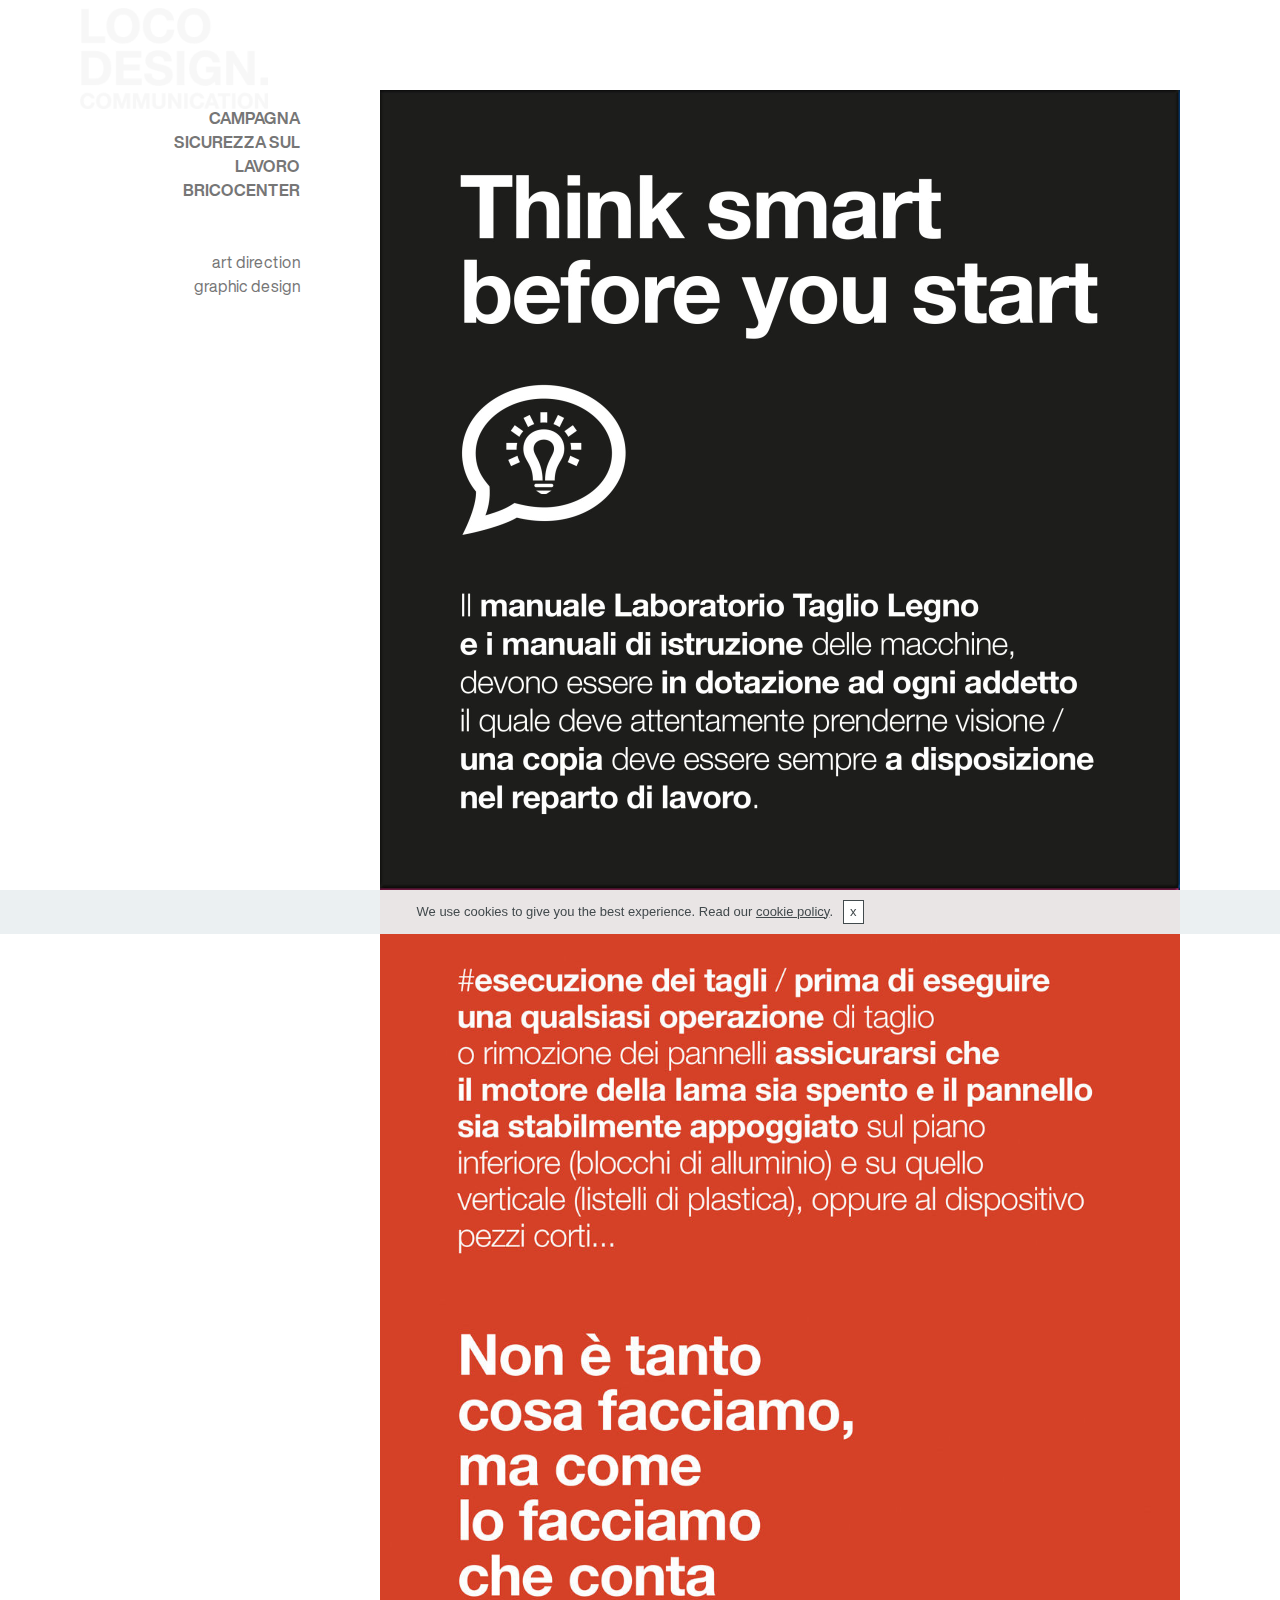
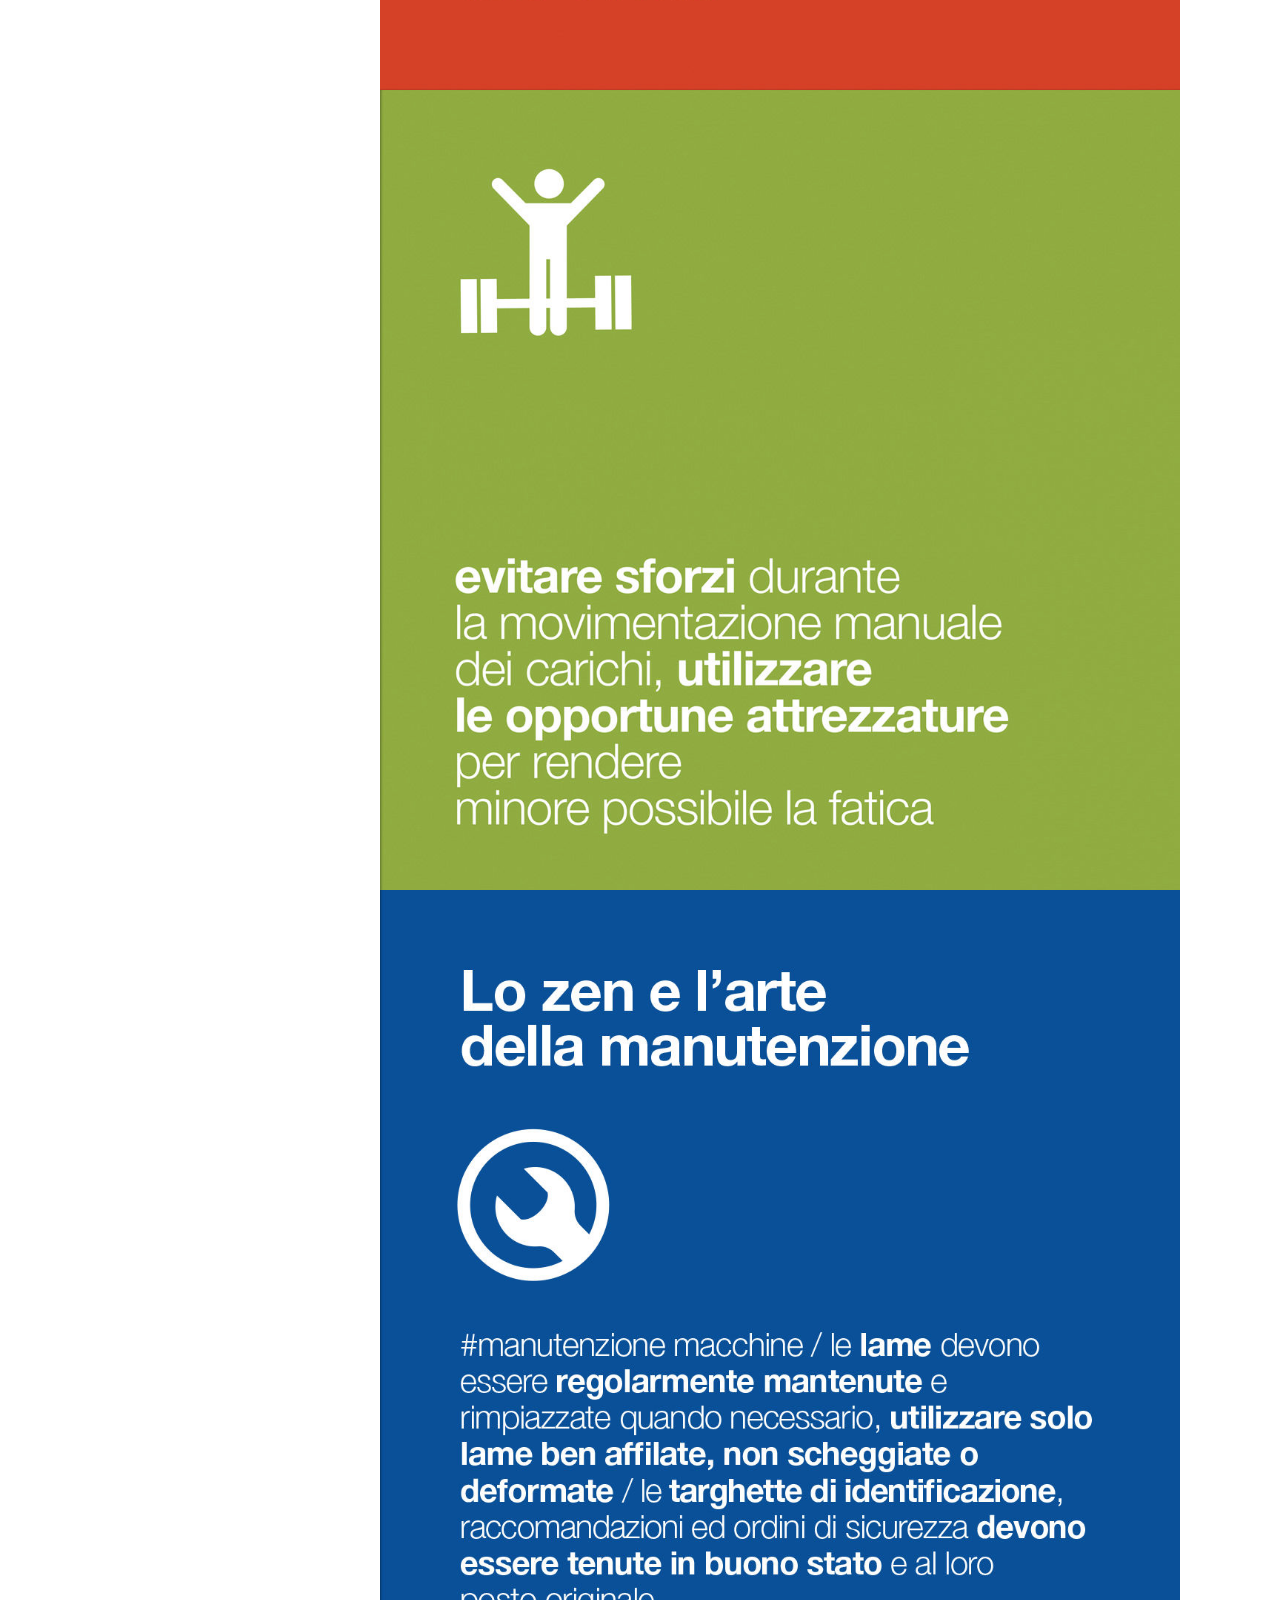
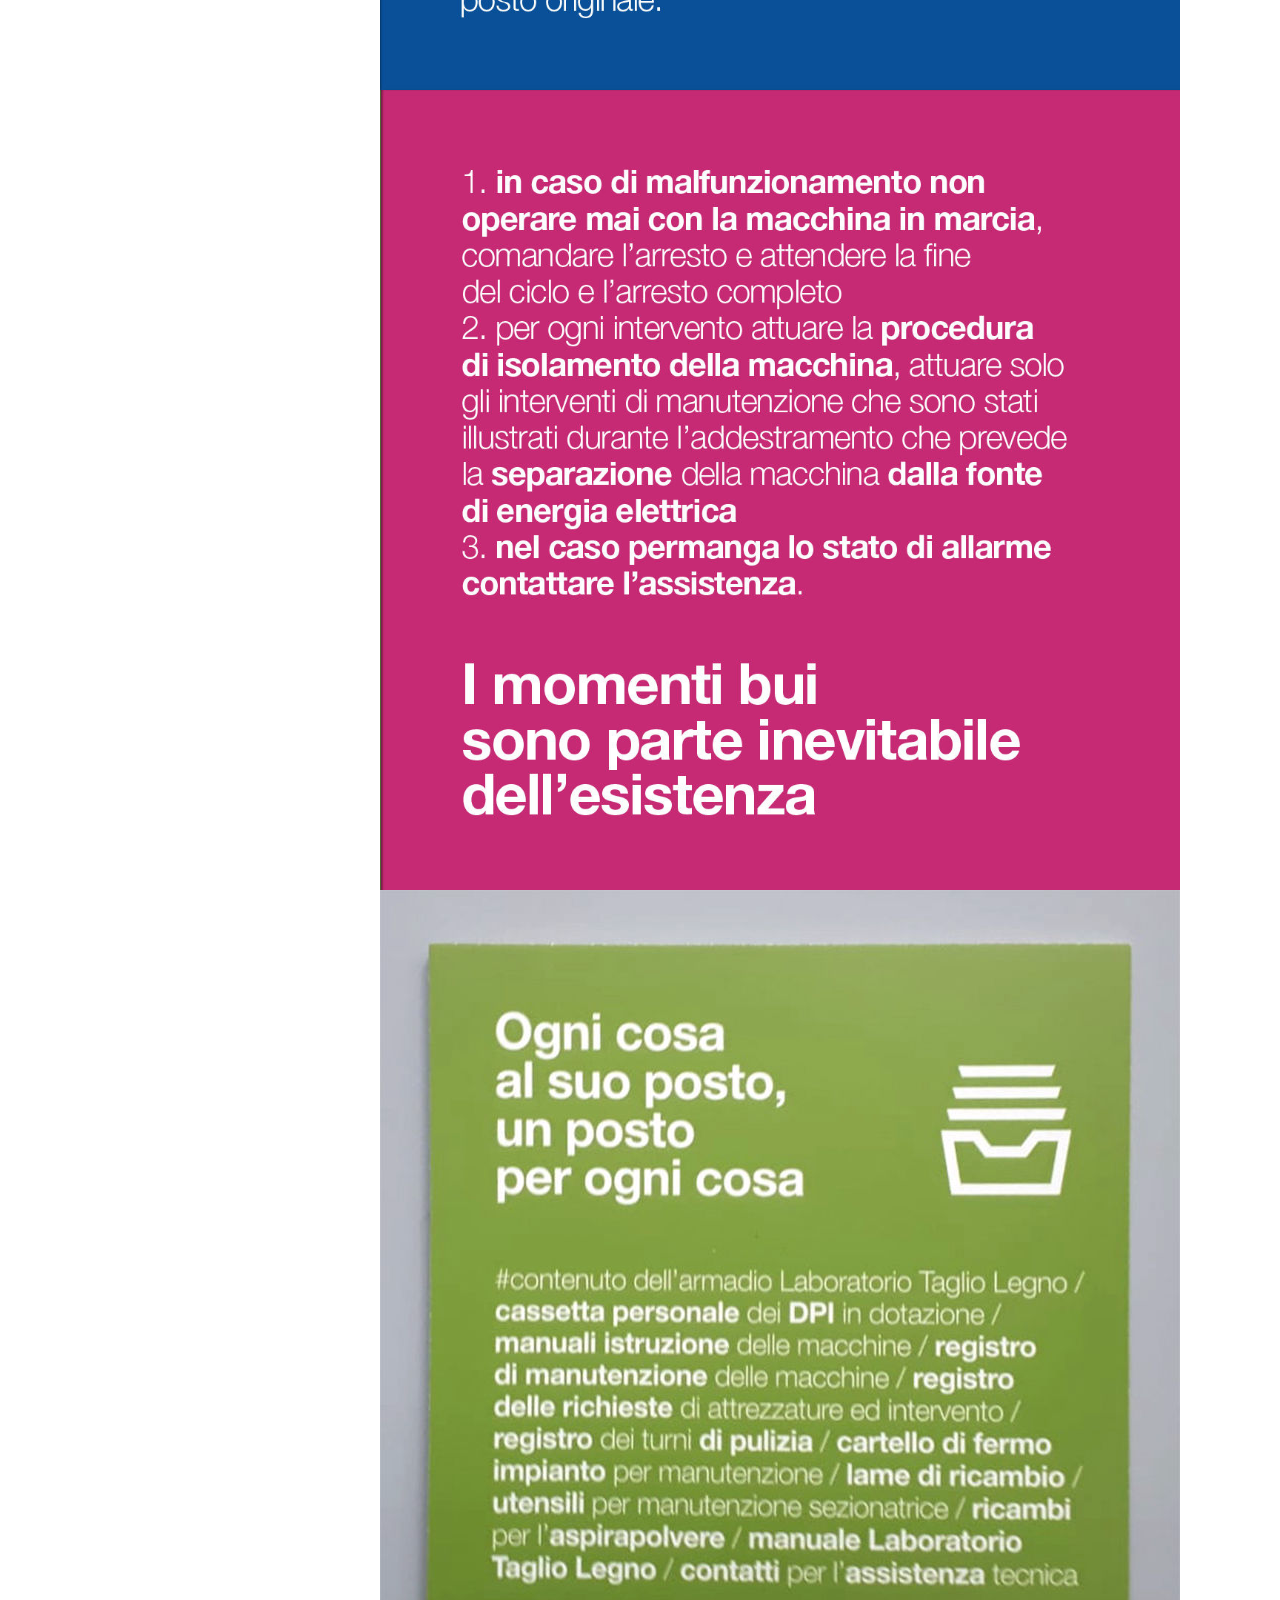
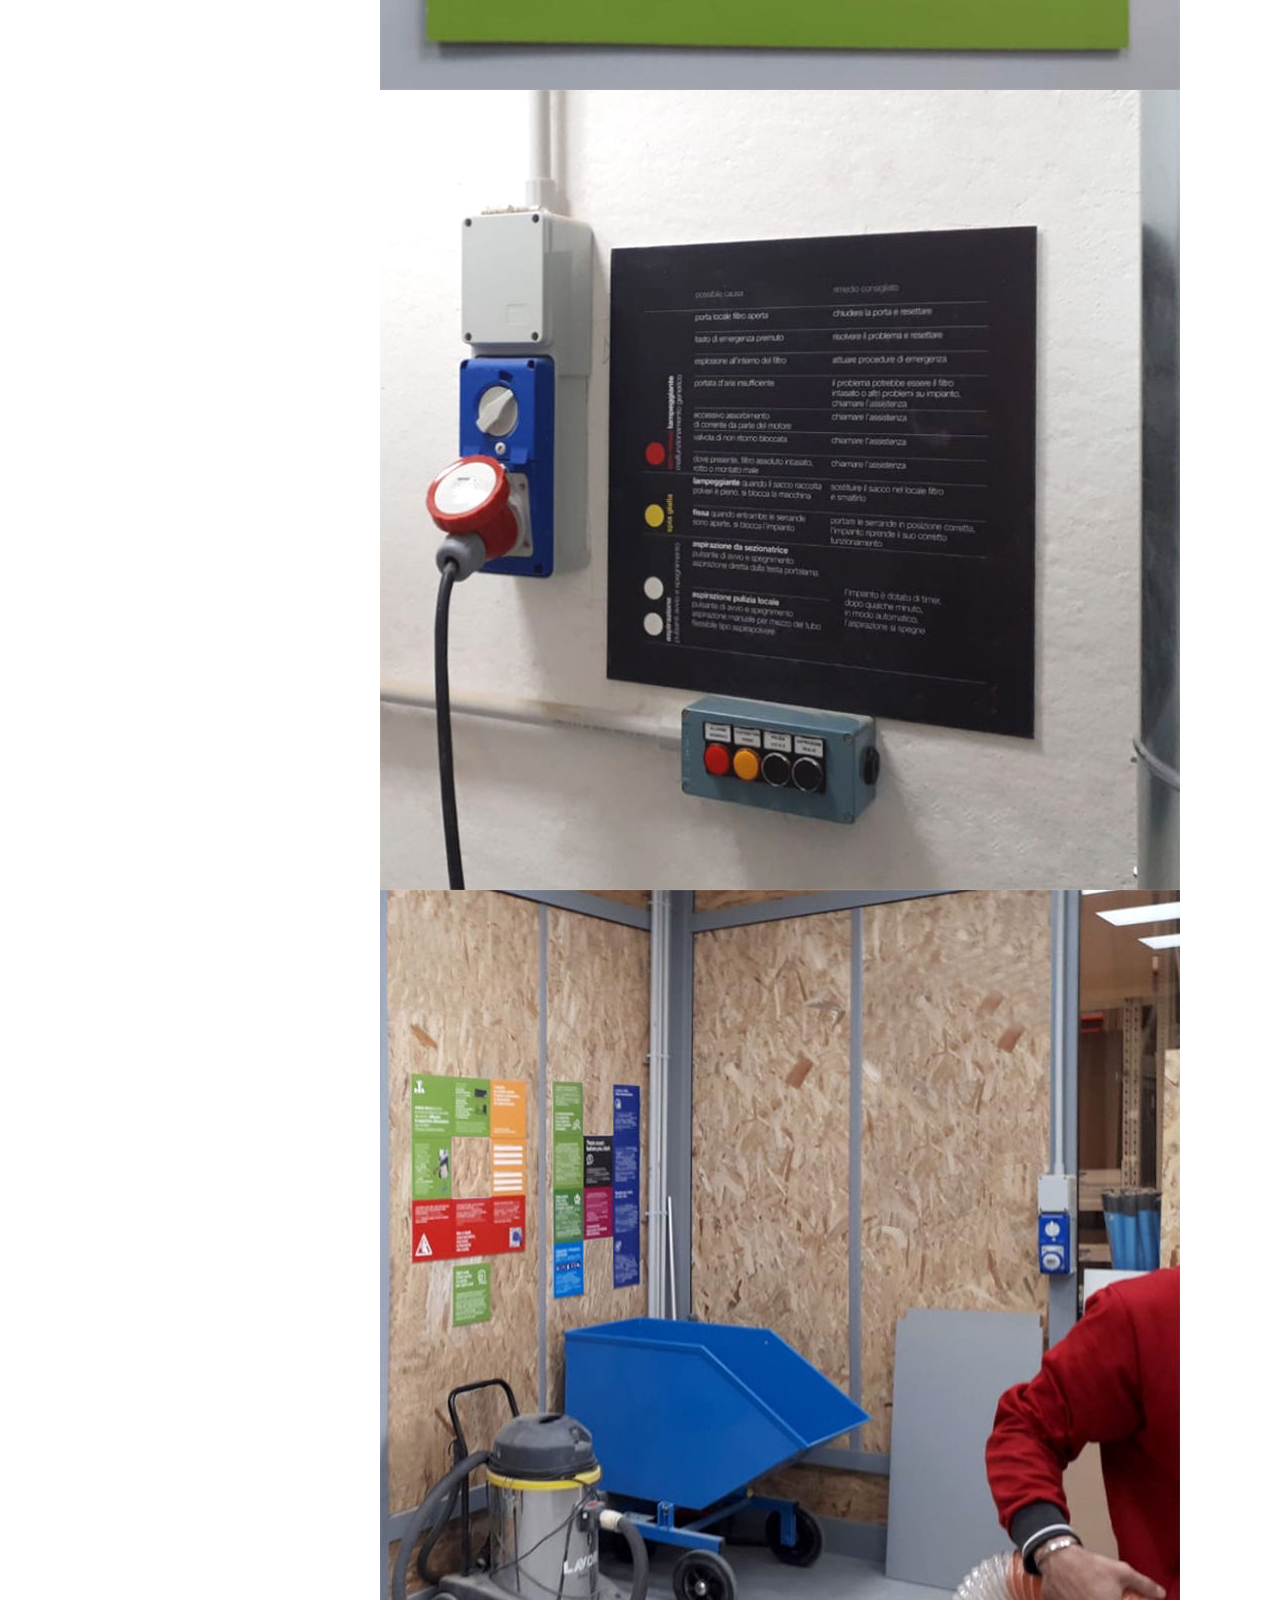
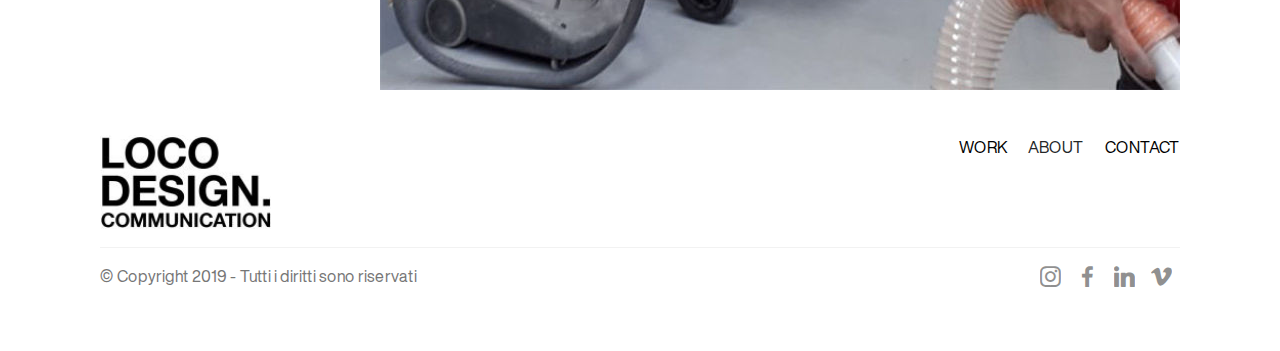
==== campagnasicurezza.html @ f671ffae "create github pages" ====
<!DOCTYPE html>
<html lang="it">
<head>
  
  <meta charset="UTF-8">
  <meta http-equiv="X-UA-Compatible" content="IE=edge">
  
  <meta name="viewport" content="width=device-width, initial-scale=1, minimum-scale=1">
  <link rel="shortcut icon" href="assets/images/logo-locodesign-128x69-1.png" type="image/x-icon">
  <meta name="description" content="Comunicazione, grafica, social media, project managment.
Progettiamo per il futuro, in modo che i progetti abbiano senso ora e a lungo termine.
Siamo strateghi ed esploratori impegnati a risolvere le sfide utilizzando strumenti evoluti e risorse globali. Valutiamo gli effetti di ogni scelta, creiamo nuove esperienze
e apriamo le porte a nuove opportunità.
Siamo specialisti anche nella comunicazione tradizionale, ">
  <title>Think smart before you start</title>
  <link rel="stylesheet" href="assets/web/assets/mobirise-icons/mobirise-icons.css">
  <link rel="stylesheet" href="assets/tether/tether.min.css">
  <link rel="stylesheet" href="assets/bootstrap/css/bootstrap.min.css">
  <link rel="stylesheet" href="assets/bootstrap/css/bootstrap-grid.min.css">
  <link rel="stylesheet" href="assets/bootstrap/css/bootstrap-reboot.min.css">
  <link rel="stylesheet" href="assets/socicon/css/styles.css">
  <link rel="stylesheet" href="assets/gdpr-plugin/gdpr-styles.css">
  <link rel="stylesheet" href="assets/dropdown/css/style.css">
  <link rel="stylesheet" href="assets/snow-plugins/style.css">
  <link rel="stylesheet" href="assets/theme/css/style.css">
  <link href="assets/fonts/style.css" rel="stylesheet">
  <link rel="stylesheet" href="assets/mobirise/css/mbr-additional.css" type="text/css">
  
  
  
</head>
<body>

<!-- Google Analytics -->
<!-- Global site tag (gtag.js) - Google Analytics -->
<script async="" src="https://www.googletagmanager.com/gtag/js?id=UA-119864210-1"></script>
<script>
  window.dataLayer = window.dataLayer || [];
  function gtag(){dataLayer.push(arguments);}
  gtag('js', new Date());

  gtag('config', 'UA-119864210-1');
</script>

<!-- /Google Analytics -->


  <section class="features11 cid-rDtHxr7Aq3" id="features11-3d">

    

    

    <div class="container">   
        <div class="col-md-12">
            <div class="media-container-row">
                <div class="mbr-figure" style="width: 80%;">
                    <img src="assets/images/pixel-12-66x88cm1-1600x1600.jpg" alt="Campagna sicurezza sul lavoro" title="Campagna sicurezza sul lavoro">
                </div>
                <div class=" align-left aside-content">
                    
                    <div class="mbr-section-text">
                        
                    </div>

                    <div class="block-content">
                        <div class="card p-3 pr-3">
                            <div class="media">
                                     
                                <div class="media-body">
                                    
                                </div>
                            </div>                

                            <div class="card-box">
                                <p class="block-text mbr-fonts-style display-5">CAMPAGNA SICUREZZA SUL LAVORO<br>BRICOCENTER<br></p>
                            </div>
                        </div>

                        <div class="card p-3 pr-3">
                            <div class="media">
                                     
                                <div class="media-body">
                                    
                                </div>
                            </div>                

                            <div class="card-box">
                                <p class="block-text mbr-fonts-style display-7">art direction<br>graphic design</p>
                            </div>
                        </div>
                    </div>
                </div>
            </div>
        </div> 
    </div>          
</section>

<section class="features11 cid-rDtIWBAEWE" id="features11-3k">

    

    

    <div class="container">   
        <div class="col-md-12">
            <div class="media-container-row">
                <div class="mbr-figure" style="width: 80%;">
                    <img src="assets/images/pixel-9-1080x1080.jpg" alt="Campagna sicurezza sul lavoro" title="Campagna sicurezza sul lavoro">
                </div>
                <div class=" align-left aside-content">
                    
                    <div class="mbr-section-text">
                        
                    </div>

                    
                </div>
            </div>
        </div> 
    </div>          
</section>

<section class="features11 cid-rDtJ5BZ0WG" id="features11-3l">

    

    

    <div class="container">   
        <div class="col-md-12">
            <div class="media-container-row">
                <div class="mbr-figure" style="width: 80%;">
                    <img src="assets/images/pixel-8-1080x1080.jpg" alt="Campagna sicurezza sul lavoro" title="Campagna sicurezza sul lavoro">
                </div>
                <div class=" align-left aside-content">
                    
                    <div class="mbr-section-text">
                        
                    </div>

                    
                </div>
            </div>
        </div> 
    </div>          
</section>

<section class="features11 cid-rDtJjgUB87" id="features11-3m">

    

    

    <div class="container">   
        <div class="col-md-12">
            <div class="media-container-row">
                <div class="mbr-figure" style="width: 80%;">
                    <img src="assets/images/pixel-1-1080x1080.jpg" alt="Campagna sicurezza sul lavoro" title="Campagna sicurezza sul lavoro">
                </div>
                <div class=" align-left aside-content">
                    
                    <div class="mbr-section-text">
                        
                    </div>

                    
                </div>
            </div>
        </div> 
    </div>          
</section>

<section class="features11 cid-rDtJtkXNhk" id="features11-3n">

    

    

    <div class="container">   
        <div class="col-md-12">
            <div class="media-container-row">
                <div class="mbr-figure" style="width: 80%;">
                    <img src="assets/images/pixel-2-1080x1080.jpg" alt="Campagna sicurezza sul lavoro" title="Campagna sicurezza sul lavoro">
                </div>
                <div class=" align-left aside-content">
                    
                    <div class="mbr-section-text">
                        
                    </div>

                    
                </div>
            </div>
        </div> 
    </div>          
</section>

<section class="features11 cid-rDtHxrMxlU" id="features11-3e">

    

    

    <div class="container">   
        <div class="col-md-12">
            <div class="media-container-row">
                <div class="mbr-figure" style="width: 80%;">
                    <img src="assets/images/brico-armadio1-800x800.jpg" alt="Campagna sicurezza sul lavoro" title="Campagna sicurezza sul lavoro">
                </div>
                <div class=" align-left aside-content">
                    
                    <div class="mbr-section-text">
                        
                    </div>

                    
                </div>
            </div>
        </div> 
    </div>          
</section>

<section class="features11 cid-rDtJCIDgvJ" id="features11-3o">

    

    

    <div class="container">   
        <div class="col-md-12">
            <div class="media-container-row">
                <div class="mbr-figure" style="width: 80%;">
                    <img src="assets/images/brico-quadro-el1-800x800.jpg" alt="Campagna sicurezza sul lavoro" title="Campagna sicurezza sul lavoro">
                </div>
                <div class=" align-left aside-content">
                    
                    <div class="mbr-section-text">
                        
                    </div>

                    
                </div>
            </div>
        </div> 
    </div>          
</section>

<section class="features11 cid-rDtK6bc9s5" id="features11-3p">

    

    

    <div class="container">   
        <div class="col-md-12">
            <div class="media-container-row">
                <div class="mbr-figure" style="width: 80%;">
                    <img src="assets/images/brico-taglio-legno1-800x800.jpg" alt="Campagna sicurezza sul lavoro" title="Campagna sicurezza sul lavoro">
                </div>
                <div class=" align-left aside-content">
                    
                    <div class="mbr-section-text">
                        
                    </div>

                    
                </div>
            </div>
        </div> 
    </div>          
</section>

<section class="cid-rDWVRi1T66" id="footer5-6f">

    

    

    <div class="container">
        <div class="media-container-row">
            <div class="col-md-3">
                <div class="media-wrap">
                    <a href="index.html">
                       <img src="assets/images/businesscard-prova1-192x297.jpg" alt="locodesign communication" title="locodesign communication logo">
                    </a>
                </div>
            </div>
            <div class="col-md-9">
                <p class="mbr-text align-right links mbr-fonts-style display-7">
                    <a href="page4.html" class="text-black">WORK</a> &nbsp;&nbsp;&nbsp;&nbsp;
&nbsp;<a href="page9.html">ABOUT</a> &nbsp; &nbsp; &nbsp;&nbsp;<a href="page9.html#form1-4q" class="text-black">CONTACT</a></p>
            </div>
        </div>
        <div class="footer-lower">
            <div class="media-container-row">
                <div class="col-md-12">
                    <hr>
                </div>
            </div>
            <div class="media-container-row mbr-white">
                <div class="col-md-6 copyright">
                    <p class="mbr-text mbr-fonts-style display-7">
                        © Copyright 2019 - Tutti i diritti sono riservati&nbsp;</p>
                </div>
                <div class="col-md-6">
                    <div class="social-list align-right">
                        <div class="soc-item">
                            <a href="https://www.instagram.com/locodesign_communication/" target="_blank">
                                <span class="mbr-iconfont mbr-iconfont-social socicon-instagram socicon"></span>
                            </a>
                        </div>
                        <div class="soc-item">
                            <a href="https://www.facebook.com/lorenza.cozzoni" target="_blank">
                                <span class="mbr-iconfont mbr-iconfont-social socicon-facebook socicon"></span>
                            </a>
                        </div>
                        <div class="soc-item">
                            <a href="https://www.linkedin.com/in/lorenza-cozzoni-59346413" target="_blank">
                                <span class="mbr-iconfont mbr-iconfont-social socicon-linkedin socicon"></span>
                            </a>
                        </div>
                        <div class="soc-item">
                            <a href="https://vimeo.com/user83173426" target="_blank">
                                <span class="mbr-iconfont mbr-iconfont-social socicon-vimeo socicon"></span>
                            </a>
                        </div>
                        
                        
                    </div>
                </div>
            </div>
        </div>
    </div>
</section>

<section class="menu cid-rDtHxuikGL" once="menu" id="menu1-3j">

    

    <nav class="navbar navbar-expand beta-menu navbar-dropdown align-items-center navbar-fixed-top navbar-toggleable-sm bg-color transparent">
        <button class="navbar-toggler navbar-toggler-right" type="button" data-toggle="collapse" data-target="#navbarSupportedContent" aria-controls="navbarSupportedContent" aria-expanded="false" aria-label="Toggle navigation">
            <div class="hamburger">
                <span></span>
                <span></span>
                <span></span>
                <span></span>
            </div>
        </button>
        <div class="menu-logo">
            <div class="navbar-brand">
                <span class="navbar-logo">
                    <a href="index.html">
                         <img src="assets/images/logo-locodesign-white-228x122.png" alt="LOCODESIGN.COMMUNICATION" title="LOCODESIGN.COMMUNICATION" style="height: 6.3rem;">
                    </a>
                </span>
                
            </div>
        </div>
        <div class="collapse navbar-collapse" id="navbarSupportedContent">
            <ul class="navbar-nav nav-dropdown nav-right" data-app-modern-menu="true"><li class="nav-item">
                    <a class="nav-link link text-white display-7" href="page4.html">
                        
                        WORK</a>
                </li>
                <li class="nav-item">
                    <a class="nav-link link text-white display-7" href="page9.html">
                        
                        ABOUT</a>
                </li></ul>
            
        </div>
    </nav>
</section>


  <script src="assets/web/assets/jquery/jquery.min.js"></script>
  <script src="assets/popper/popper.min.js"></script>
  <script src="assets/tether/tether.min.js"></script>
  <script src="assets/bootstrap/js/bootstrap.min.js"></script>
  <script src="assets/smoothscroll/smooth-scroll.js"></script>
  <script src="assets/touchswipe/jquery.touch-swipe.min.js"></script>
  <script src="assets/dropdown/js/script.min.js"></script>
  <script src="assets/cookies-alert-plugin/cookies-alert-core.js"></script>
  <script src="assets/cookies-alert-plugin/cookies-alert-script.js"></script>
  <script src="assets/snow-plugins/schnee.js"></script>
  <script src="assets/theme/js/script.js"></script>
  
  
 <div id="scrollToTop" class="scrollToTop mbr-arrow-up"><a style="text-align: center;"><i></i></a></div>
  <input name="cookieData" type="hidden" data-cookie-colortext="#424a4d" data-cookie-colorbg="rgba(234, 239, 241, 0.9400000000000001)" data-cookie-colorbutton="#ffffff" data-cookie-colorlink="#424a4d" data-cookie-underlinelink="true" data-cookie-text="We use cookies to give you the best experience. Read our <a href='policy.html'>cookie policy</a>.">
  </body>
</html>
---- assets/web/assets/mobirise-icons/mobirise-icons.css ----
@font-face {
  font-family: 'MobiriseIcons';
  src:  url('mobirise-icons.eot?spat4u');
  src:  url('mobirise-icons.eot?spat4u#iefix') format('embedded-opentype'),
    url('mobirise-icons.ttf?spat4u') format('truetype'),
    url('mobirise-icons.woff?spat4u') format('woff'),
    url('mobirise-icons.svg?spat4u#MobiriseIcons') format('svg');
  font-weight: normal;
  font-style: normal;
}

[class^="mbri-"], [class*=" mbri-"] {
  /* use !important to prevent issues with browser extensions that change fonts */
  font-family: MobiriseIcons !important;
  speak: none;
  font-style: normal;
  font-weight: normal;
  font-variant: normal;
  text-transform: none;
  line-height: 1;

  /* Better Font Rendering =========== */
  -webkit-font-smoothing: antialiased;
  -moz-osx-font-smoothing: grayscale;
}

.mbri-add-submenu:before {
  content: "\e900";
}
.mbri-alert:before {
  content: "\e901";
}
.mbri-align-center:before {
  content: "\e902";
}
.mbri-align-justify:before {
  content: "\e903";
}
.mbri-align-left:before {
  content: "\e904";
}
.mbri-align-right:before {
  content: "\e905";
}
.mbri-android:before {
  content: "\e906";
}
.mbri-apple:before {
  content: "\e907";
}
.mbri-arrow-down:before {
  content: "\e908";
}
.mbri-arrow-next:before {
  content: "\e909";
}
.mbri-arrow-prev:before {
  content: "\e90a";
}
.mbri-arrow-up:before {
  content: "\e90b";
}
.mbri-bold:before {
  content: "\e90c";
}
.mbri-bookmark:before {
  content: "\e90d";
}
.mbri-bootstrap:before {
  content: "\e90e";
}
.mbri-briefcase:before {
  content: "\e90f";
}
.mbri-browse:before {
  content: "\e910";
}
.mbri-bulleted-list:before {
  content: "\e911";
}
.mbri-calendar:before {
  content: "\e912";
}
.mbri-camera:before {
  content: "\e913";
}
.mbri-cart-add:before {
  content: "\e914";
}
.mbri-cart-full:before {
  content: "\e915";
}
.mbri-cash:before {
  content: "\e916";
}
.mbri-change-style:before {
  content: "\e917";
}
.mbri-chat:before {
  content: "\e918";
}
.mbri-clock:before {
  content: "\e919";
}
.mbri-close:before {
  content: "\e91a";
}
.mbri-cloud:before {
  content: "\e91b";
}
.mbri-code:before {
  content: "\e91c";
}
.mbri-contact-form:before {
  content: "\e91d";
}
.mbri-credit-card:before {
  content: "\e91e";
}
.mbri-cursor-click:before {
  content: "\e91f";
}
.mbri-cust-feedback:before {
  content: "\e920";
}
.mbri-database:before {
  content: "\e921";
}
.mbri-delivery:before {
  content: "\e922";
}
.mbri-desktop:before {
  content: "\e923";
}
.mbri-devices:before {
  content: "\e924";
}
.mbri-down:before {
  content: "\e925";
}
.mbri-download:before {
  content: "\e989";
}
.mbri-drag-n-drop:before {
  content: "\e927";
}
.mbri-drag-n-drop2:before {
  content: "\e928";
}
.mbri-edit:before {
  content: "\e929";
}
.mbri-edit2:before {
  content: "\e92a";
}
.mbri-error:before {
  content: "\e92b";
}
.mbri-extension:before {
  content: "\e92c";
}
.mbri-features:before {
  content: "\e92d";
}
.mbri-file:before {
  content: "\e92e";
}
.mbri-flag:before {
  content: "\e92f";
}
.mbri-folder:before {
  content: "\e930";
}
.mbri-gift:before {
  content: "\e931";
}
.mbri-github:before {
  content: "\e932";
}
.mbri-globe:before {
  content: "\e933";
}
.mbri-globe-2:before {
  content: "\e934";
}
.mbri-growing-chart:before {
  content: "\e935";
}
.mbri-hearth:before {
  content: "\e936";
}
.mbri-help:before {
  content: "\e937";
}
.mbri-home:before {
  content: "\e938";
}
.mbri-hot-cup:before {
  content: "\e939";
}
.mbri-idea:before {
  content: "\e93a";
}
.mbri-image-gallery:before {
  content: "\e93b";
}
.mbri-image-slider:before {
  content: "\e93c";
}
.mbri-info:before {
  content: "\e93d";
}
.mbri-italic:before {
  content: "\e93e";
}
.mbri-key:before {
  content: "\e93f";
}
.mbri-laptop:before {
  content: "\e940";
}
.mbri-layers:before {
  content: "\e941";
}
.mbri-left-right:before {
  content: "\e942";
}
.mbri-left:before {
  content: "\e943";
}
.mbri-letter:before {
  content: "\e944";
}
.mbri-like:before {
  content: "\e945";
}
.mbri-link:before {
  content: "\e946";
}
.mbri-lock:before {
  content: "\e947";
}
.mbri-login:before {
  content: "\e948";
}
.mbri-logout:before {
  content: "\e949";
}
.mbri-magic-stick:before {
  content: "\e94a";
}
.mbri-map-pin:before {
  content: "\e94b";
}
.mbri-menu:before {
  content: "\e94c";
}
.mbri-mobile:before {
  content: "\e94d";
}
.mbri-mobile2:before {
  content: "\e94e";
}
.mbri-mobirise:before {
  content: "\e94f";
}
.mbri-more-horizontal:before {
  content: "\e950";
}
.mbri-more-vertical:before {
  content: "\e951";
}
.mbri-music:before {
  content: "\e952";
}
.mbri-new-file:before {
  content: "\e953";
}
.mbri-numbered-list:before {
  content: "\e954";
}
.mbri-opened-folder:before {
  content: "\e955";
}
.mbri-pages:before {
  content: "\e956";
}
.mbri-paper-plane:before {
  content: "\e957";
}
.mbri-paperclip:before {
  content: "\e958";
}
.mbri-photo:before {
  content: "\e959";
}
.mbri-photos:before {
  content: "\e95a";
}
.mbri-pin:before {
  content: "\e95b";
}
.mbri-play:before {
  content: "\e95c";
}
.mbri-plus:before {
  content: "\e95d";
}
.mbri-preview:before {
  content: "\e95e";
}
.mbri-print:before {
  content: "\e95f";
}
.mbri-protect:before {
  content: "\e960";
}
.mbri-question:before {
  content: "\e961";
}
.mbri-quote-left:before {
  content: "\e962";
}
.mbri-quote-right:before {
  content: "\e963";
}
.mbri-refresh:before {
  content: "\e964";
}
.mbri-responsive:before {
  content: "\e965";
}
.mbri-right:before {
  content: "\e966";
}
.mbri-rocket:before {
  content: "\e967";
}
.mbri-sad-face:before {
  content: "\e968";
}
.mbri-sale:before {
  content: "\e969";
}
.mbri-save:before {
  content: "\e96a";
}
.mbri-search:before {
  content: "\e96b";
}
.mbri-setting:before {
  content: "\e96c";
}
.mbri-setting2:before {
  content: "\e96d";
}
.mbri-setting3:before {
  content: "\e96e";
}
.mbri-share:before {
  content: "\e96f";
}
.mbri-shopping-bag:before {
  content: "\e970";
}
.mbri-shopping-basket:before {
  content: "\e971";
}
.mbri-shopping-cart:before {
  content: "\e972";
}
.mbri-sites:before {
  content: "\e973";
}
.mbri-smile-face:before {
  content: "\e974";
}
.mbri-speed:before {
  content: "\e975";
}
.mbri-star:before {
  content: "\e976";
}
.mbri-success:before {
  content: "\e977";
}
.mbri-sun:before {
  content: "\e978";
}
.mbri-sun2:before {
  content: "\e979";
}
.mbri-tablet:before {
  content: "\e97a";
}
.mbri-tablet-vertical:before {
  content: "\e97b";
}
.mbri-target:before {
  content: "\e97c";
}
.mbri-timer:before {
  content: "\e97d";
}
.mbri-to-ftp:before {
  content: "\e97e";
}
.mbri-to-local-drive:before {
  content: "\e97f";
}
.mbri-touch-swipe:before {
  content: "\e980";
}
.mbri-touch:before {
  content: "\e981";
}
.mbri-trash:before {
  content: "\e982";
}
.mbri-underline:before {
  content: "\e983";
}
.mbri-unlink:before {
  content: "\e984";
}
.mbri-unlock:before {
  content: "\e985";
}
.mbri-up-down:before {
  content: "\e986";
}
.mbri-up:before {
  content: "\e987";
}
.mbri-update:before {
  content: "\e988";
}
.mbri-upload:before {
 content: "\e926"; 
}
.mbri-user:before {
  content: "\e98a";
}
.mbri-user2:before {
  content: "\e98b";
}
.mbri-users:before {
  content: "\e98c";
}
.mbri-video:before {
  content: "\e98d";
}
.mbri-video-play:before {
  content: "\e98e";
}
.mbri-watch:before {
  content: "\e98f";
}
.mbri-website-theme:before {
  content: "\e990";
}
.mbri-wifi:before {
  content: "\e991";
}
.mbri-windows:before {
  content: "\e992";
}
.mbri-zoom-out:before {
  content: "\e993";
}
.mbri-redo:before {
  content: "\e994";
}
.mbri-undo:before {
  content: "\e995";
}
---- assets/socicon/css/styles.css ----
@charset "UTF-8";

@font-face {
  font-family: "socicon";
  src:url("../fonts/socicon.eot");
  src:url("../fonts/socicon.eot?#iefix") format("embedded-opentype"),
    url("../fonts/socicon.woff") format("woff"),
    url("../fonts/socicon.ttf") format("truetype"),
    url("../fonts/socicon.svg#socicon") format("svg");
  font-weight: normal;
  font-style: normal;

}

[data-icon]:before {
  font-family: "socicon" !important;
  content: attr(data-icon);
  font-style: normal !important;
  font-weight: normal !important;
  font-variant: normal !important;
  text-transform: none !important;
  speak: none;
  line-height: 1;
  -webkit-font-smoothing: antialiased;
  -moz-osx-font-smoothing: grayscale;
}

[class^="socicon-"]:before,
[class*=" socicon-"]:before {
  font-family: "socicon" !important;
  font-style: normal !important;
  font-weight: normal !important;
  font-variant: normal !important;
  text-transform: none !important;
  speak: none;
  line-height: 1;
  -webkit-font-smoothing: antialiased;
  -moz-osx-font-smoothing: grayscale;
}

.socicon-modelmayhem:before {
  content: "\e000";
}
.socicon-mixcloud:before {
  content: "\e001";
}
.socicon-drupal:before {
  content: "\e002";
}
.socicon-swarm:before {
  content: "\e003";
}
.socicon-istock:before {
  content: "\e004";
}
.socicon-yammer:before {
  content: "\e005";
}
.socicon-ello:before {
  content: "\e006";
}
.socicon-stackoverflow:before {
  content: "\e007";
}
.socicon-persona:before {
  content: "\e008";
}
.socicon-triplej:before {
  content: "\e009";
}
.socicon-houzz:before {
  content: "\e00a";
}
.socicon-rss:before {
  content: "\e00b";
}
.socicon-paypal:before {
  content: "\e00c";
}
.socicon-odnoklassniki:before {
  content: "\e00d";
}
.socicon-airbnb:before {
  content: "\e00e";
}
.socicon-periscope:before {
  content: "\e00f";
}
.socicon-outlook:before {
  content: "\e010";
}
.socicon-coderwall:before {
  content: "\e011";
}
.socicon-tripadvisor:before {
  content: "\e012";
}
.socicon-appnet:before {
  content: "\e013";
}
.socicon-goodreads:before {
  content: "\e014";
}
.socicon-tripit:before {
  content: "\e015";
}
.socicon-lanyrd:before {
  content: "\e016";
}
.socicon-slideshare:before {
  content: "\e017";
}
.socicon-buffer:before {
  content: "\e018";
}
.socicon-disqus:before {
  content: "\e019";
}
.socicon-vkontakte:before {
  content: "\e01a";
}
.socicon-whatsapp:before {
  content: "\e01b";
}
.socicon-patreon:before {
  content: "\e01c";
}
.socicon-storehouse:before {
  content: "\e01d";
}
.socicon-pocket:before {
  content: "\e01e";
}
.socicon-mail:before {
  content: "\e01f";
}
.socicon-blogger:before {
  content: "\e020";
}
.socicon-technorati:before {
  content: "\e021";
}
.socicon-reddit:before {
  content: "\e022";
}
.socicon-dribbble:before {
  content: "\e023";
}
.socicon-stumbleupon:before {
  content: "\e024";
}
.socicon-digg:before {
  content: "\e025";
}
.socicon-envato:before {
  content: "\e026";
}
.socicon-behance:before {
  content: "\e027";
}
.socicon-delicious:before {
  content: "\e028";
}
.socicon-deviantart:before {
  content: "\e029";
}
.socicon-forrst:before {
  content: "\e02a";
}
.socicon-play:before {
  content: "\e02b";
}
.socicon-zerply:before {
  content: "\e02c";
}
.socicon-wikipedia:before {
  content: "\e02d";
}
.socicon-apple:before {
  content: "\e02e";
}
.socicon-flattr:before {
  content: "\e02f";
}
.socicon-github:before {
  content: "\e030";
}
.socicon-renren:before {
  content: "\e031";
}
.socicon-friendfeed:before {
  content: "\e032";
}
.socicon-newsvine:before {
  content: "\e033";
}
.socicon-identica:before {
  content: "\e034";
}
.socicon-bebo:before {
  content: "\e035";
}
.socicon-zynga:before {
  content: "\e036";
}
.socicon-steam:before {
  content: "\e037";
}
.socicon-xbox:before {
  content: "\e038";
}
.socicon-windows:before {
  content: "\e039";
}
.socicon-qq:before {
  content: "\e03a";
}
.socicon-douban:before {
  content: "\e03b";
}
.socicon-meetup:before {
  content: "\e03c";
}
.socicon-playstation:before {
  content: "\e03d";
}
.socicon-android:before {
  content: "\e03e";
}
.socicon-snapchat:before {
  content: "\e03f";
}
.socicon-twitter:before {
  content: "\e040";
}
.socicon-facebook:before {
  content: "\e041";
}
.socicon-googleplus:before {
  content: "\e042";
}
.socicon-pinterest:before {
  content: "\e043";
}
.socicon-foursquare:before {
  content: "\e044";
}
.socicon-yahoo:before {
  content: "\e045";
}
.socicon-skype:before {
  content: "\e046";
}
.socicon-yelp:before {
  content: "\e047";
}
.socicon-feedburner:before {
  content: "\e048";
}
.socicon-linkedin:before {
  content: "\e049";
}
.socicon-viadeo:before {
  content: "\e04a";
}
.socicon-xing:before {
  content: "\e04b";
}
.socicon-myspace:before {
  content: "\e04c";
}
.socicon-soundcloud:before {
  content: "\e04d";
}
.socicon-spotify:before {
  content: "\e04e";
}
.socicon-grooveshark:before {
  content: "\e04f";
}
.socicon-lastfm:before {
  content: "\e050";
}
.socicon-youtube:before {
  content: "\e051";
}
.socicon-vimeo:before {
  content: "\e052";
}
.socicon-dailymotion:before {
  content: "\e053";
}
.socicon-vine:before {
  content: "\e054";
}
.socicon-flickr:before {
  content: "\e055";
}
.socicon-500px:before {
  content: "\e056";
}
.socicon-wordpress:before {
  content: "\e058";
}
.socicon-tumblr:before {
  content: "\e059";
}
.socicon-twitch:before {
  content: "\e05a";
}
.socicon-8tracks:before {
  content: "\e05b";
}
.socicon-amazon:before {
  content: "\e05c";
}
.socicon-icq:before {
  content: "\e05d";
}
.socicon-smugmug:before {
  content: "\e05e";
}
.socicon-ravelry:before {
  content: "\e05f";
}
.socicon-weibo:before {
  content: "\e060";
}
.socicon-baidu:before {
  content: "\e061";
}
.socicon-angellist:before {
  content: "\e062";
}
.socicon-ebay:before {
  content: "\e063";
}
.socicon-imdb:before {
  content: "\e064";
}
.socicon-stayfriends:before {
  content: "\e065";
}
.socicon-residentadvisor:before {
  content: "\e066";
}
.socicon-google:before {
  content: "\e067";
}
.socicon-yandex:before {
  content: "\e068";
}
.socicon-sharethis:before {
  content: "\e069";
}
.socicon-bandcamp:before {
  content: "\e06a";
}
.socicon-itunes:before {
  content: "\e06b";
}
.socicon-deezer:before {
  content: "\e06c";
}
.socicon-telegram:before {
  content: "\e06e";
}
.socicon-openid:before {
  content: "\e06f";
}
.socicon-amplement:before {
  content: "\e070";
}
.socicon-viber:before {
  content: "\e071";
}
.socicon-zomato:before {
  content: "\e072";
}
.socicon-draugiem:before {
  content: "\e074";
}
.socicon-endomodo:before {
  content: "\e075";
}
.socicon-filmweb:before {
  content: "\e076";
}
.socicon-stackexchange:before {
  content: "\e077";
}
.socicon-wykop:before {
  content: "\e078";
}
.socicon-teamspeak:before {
  content: "\e079";
}
.socicon-teamviewer:before {
  content: "\e07a";
}
.socicon-ventrilo:before {
  content: "\e07b";
}
.socicon-younow:before {
  content: "\e07c";
}
.socicon-raidcall:before {
  content: "\e07d";
}
.socicon-mumble:before {
  content: "\e07e";
}
.socicon-medium:before {
  content: "\e06d";
}
.socicon-bebee:before {
  content: "\e07f";
}
.socicon-hitbox:before {
  content: "\e080";
}
.socicon-reverbnation:before {
  content: "\e081";
}
.socicon-formulr:before {
  content: "\e082";
}
.socicon-instagram:before {
  content: "\e057";
}
.socicon-battlenet:before {
  content: "\e083";
}
.socicon-chrome:before {
  content: "\e084";
}
.socicon-discord:before {
  content: "\e086";
}
.socicon-issuu:before {
  content: "\e087";
}
.socicon-macos:before {
  content: "\e088";
}
.socicon-firefox:before {
  content: "\e089";
}
.socicon-opera:before {
  content: "\e08d";
}
.socicon-keybase:before {
  content: "\e090";
}
.socicon-alliance:before {
  content: "\e091";
}
.socicon-livejournal:before {
  content: "\e092";
}
.socicon-googlephotos:before {
  content: "\e093";
}
.socicon-horde:before {
  content: "\e094";
}
.socicon-etsy:before {
  content: "\e095";
}
.socicon-zapier:before {
  content: "\e096";
}
.socicon-google-scholar:before {
  content: "\e097";
}
.socicon-researchgate:before {
  content: "\e098";
}
.socicon-wechat:before {
  content: "\e099";
}
.socicon-strava:before {
  content: "\e09a";
}
.socicon-line:before {
  content: "\e09b";
}
.socicon-lyft:before {
  content: "\e09c";
}
.socicon-uber:before {
  content: "\e09d";
}
.socicon-songkick:before {
  content: "\e09e";
}
.socicon-viewbug:before {
  content: "\e09f";
}
.socicon-googlegroups:before {
  content: "\e0a0";
}
.socicon-quora:before {
  content: "\e073";
}
.socicon-diablo:before {
  content: "\e085";
}
.socicon-blizzard:before {
  content: "\e0a1";
}
.socicon-hearthstone:before {
  content: "\e08b";
}
.socicon-heroes:before {
  content: "\e08a";
}
.socicon-overwatch:before {
  content: "\e08c";
}
.socicon-warcraft:before {
  content: "\e08e";
}
.socicon-starcraft:before {
  content: "\e08f";
}
.socicon-beam:before {
  content: "\e0a2";
}
.socicon-curse:before {
  content: "\e0a3";
}
.socicon-player:before {
  content: "\e0a4";
}
.socicon-streamjar:before {
  content: "\e0a5";
}
.socicon-nintendo:before {
  content: "\e0a6";
}
.socicon-hellocoton:before {
  content: "\e0a7";
}
---- assets/gdpr-plugin/gdpr-styles.css ----
.gdpr-block {
    padding: 10px;
    font-size: 14px;
    display: block;
    width: 100%;
    text-align: center;
}
.gdpr-block.covert {
	display: none;
}
.textGDPR {
    position: relative;
}
.gdpr-block label span.textGDPR input[name='gdpr']{
    width: 15px;
    height: 15px;
    margin: 0;
    position: absolute;
    top: 2px;
    left: -20px;
}
.gdpr-block label {
    color: #a7a7a7;
    vertical-align: middle;
    user-select: none;
    margin-bottom: 0;
}
---- assets/dropdown/css/style.css ----
.navbar-dropdown {
  left: 0;
  padding: 0;
  position: absolute;
  right: 0;
  top: 0;
  transition: all 0.45s ease;
  z-index: 1030;
  background: #282828; }
  .navbar-dropdown .navbar-logo {
    margin-right: 0.8rem;
    transition: margin 0.3s ease-in-out;
    vertical-align: middle; }
    .navbar-dropdown .navbar-logo img {
      height: 3.125rem;
      transition: all 0.3s ease-in-out; }
    .navbar-dropdown .navbar-logo.mbr-iconfont {
      font-size: 3.125rem;
      line-height: 3.125rem; }
  .navbar-dropdown .navbar-caption {
    font-weight: 700;
    white-space: normal;
    vertical-align: -4px;
    line-height: 3.125rem !important; }
    .navbar-dropdown .navbar-caption, .navbar-dropdown .navbar-caption:hover {
      color: inherit;
      text-decoration: none; }
  .navbar-dropdown .mbr-iconfont + .navbar-caption {
    vertical-align: -1px; }
  .navbar-dropdown.navbar-fixed-top {
    position: fixed; }
  .navbar-dropdown .navbar-brand span {
    vertical-align: -4px; }
  .navbar-dropdown.bg-color.transparent {
    background: none; }
  .navbar-dropdown.navbar-short .navbar-brand {
    padding: 0.625rem 0; }
    .navbar-dropdown.navbar-short .navbar-brand span {
      vertical-align: -1px; }
  .navbar-dropdown.navbar-short .navbar-caption {
    line-height: 2.375rem !important;
    vertical-align: -2px; }
  .navbar-dropdown.navbar-short .navbar-logo {
    margin-right: 0.5rem; }
    .navbar-dropdown.navbar-short .navbar-logo img {
      height: 2.375rem; }
    .navbar-dropdown.navbar-short .navbar-logo.mbr-iconfont {
      font-size: 2.375rem;
      line-height: 2.375rem; }
  .navbar-dropdown.navbar-short .mbr-table-cell {
    height: 3.625rem; }
  .navbar-dropdown .navbar-close {
    left: 0.6875rem;
    position: fixed;
    top: 0.75rem;
    z-index: 1000; }
  .navbar-dropdown .hamburger-icon {
    content: "";
    display: inline-block;
    vertical-align: middle;
    width: 16px;
    -webkit-box-shadow: 0 -6px 0 1px #282828,0 0 0 1px #282828,0 6px 0 1px #282828;
    -moz-box-shadow: 0 -6px 0 1px #282828,0 0 0 1px #282828,0 6px 0 1px #282828;
    box-shadow: 0 -6px 0 1px #282828,0 0 0 1px #282828,0 6px 0 1px #282828; }

.dropdown-menu .dropdown-toggle[data-toggle="dropdown-submenu"]::after {
  border-bottom: 0.35em solid transparent;
  border-left: 0.35em solid;
  border-right: 0;
  border-top: 0.35em solid transparent;
  margin-left: 0.3rem; }

.dropdown-menu .dropdown-item:focus {
  outline: 0; }

.nav-dropdown {
  font-size: 0.75rem;
  font-weight: 500;
  height: auto !important; }
  .nav-dropdown .nav-btn {
    padding-left: 1rem; }
  .nav-dropdown .link {
    margin: .667em 1.667em;
    font-weight: 500;
    padding: 0;
    transition: color .2s ease-in-out; }
    .nav-dropdown .link.dropdown-toggle {
      margin-right: 2.583em; }
      .nav-dropdown .link.dropdown-toggle::after {
        margin-left: .25rem;
        border-top: 0.35em solid;
        border-right: 0.35em solid transparent;
        border-left: 0.35em solid transparent;
        border-bottom: 0; }
      .nav-dropdown .link.dropdown-toggle[aria-expanded="true"] {
        margin: 0;
        padding: 0.667em 3.263em  0.667em 1.667em; }
  .nav-dropdown .link::after,
  .nav-dropdown .dropdown-item::after {
    color: inherit; }
  .nav-dropdown .btn {
    font-size: 0.75rem;
    font-weight: 700;
    letter-spacing: 0;
    margin-bottom: 0;
    padding-left: 1.25rem;
    padding-right: 1.25rem; }
  .nav-dropdown .dropdown-menu {
    border-radius: 0;
    border: 0;
    left: 0;
    margin: 0;
    padding-bottom: 1.25rem;
    padding-top: 1.25rem;
    position: relative; }
  .nav-dropdown .dropdown-submenu {
    margin-left: 0.125rem;
    top: 0; }
  .nav-dropdown .dropdown-item {
    font-weight: 500;
    line-height: 2;
    padding: 0.3846em 4.615em 0.3846em 1.5385em;
    position: relative;
    transition: color .2s ease-in-out, background-color .2s ease-in-out; }
    .nav-dropdown .dropdown-item::after {
      margin-top: -0.3077em;
      position: absolute;
      right: 1.1538em;
      top: 50%; }
    .nav-dropdown .dropdown-item:focus, .nav-dropdown .dropdown-item:hover {
      background: none; }

@media (max-width: 767px) {
  .nav-dropdown.navbar-toggleable-sm {
    bottom: 0;
    display: none;
    left: 0;
    overflow-x: hidden;
    position: fixed;
    top: 0;
    transform: translateX(-100%);
    -ms-transform: translateX(-100%);
    -webkit-transform: translateX(-100%);
    width: 18.75rem;
    z-index: 999; } }
.nav-dropdown.navbar-toggleable-xl {
  bottom: 0;
  display: none;
  left: 0;
  overflow-x: hidden;
  position: fixed;
  top: 0;
  transform: translateX(-100%);
  -ms-transform: translateX(-100%);
  -webkit-transform: translateX(-100%);
  width: 18.75rem;
  z-index: 999; }

.nav-dropdown-sm {
  display: block !important;
  overflow-x: hidden;
  overflow: auto;
  padding-top: 3.875rem; }
  .nav-dropdown-sm::after {
    content: "";
    display: block;
    height: 3rem;
    width: 100%; }
  .nav-dropdown-sm.collapse.in ~ .navbar-close {
    display: block !important; }
  .nav-dropdown-sm.collapsing, .nav-dropdown-sm.collapse.in {
    transform: translateX(0);
    -ms-transform: translateX(0);
    -webkit-transform: translateX(0);
    transition: all 0.25s ease-out;
    -webkit-transition: all 0.25s ease-out;
    background: #282828; }
  .nav-dropdown-sm.collapsing[aria-expanded="false"] {
    transform: translateX(-100%);
    -ms-transform: translateX(-100%);
    -webkit-transform: translateX(-100%); }
  .nav-dropdown-sm .nav-item {
    display: block;
    margin-left: 0 !important;
    padding-left: 0; }
  .nav-dropdown-sm .link,
  .nav-dropdown-sm .dropdown-item {
    border-top: 1px dotted rgba(255, 255, 255, 0.1);
    font-size: 0.8125rem;
    line-height: 1.6;
    margin: 0 !important;
    padding: 0.875rem 2.4rem 0.875rem 1.5625rem !important;
    position: relative;
    white-space: normal; }
    .nav-dropdown-sm .link:focus, .nav-dropdown-sm .link:hover,
    .nav-dropdown-sm .dropdown-item:focus,
    .nav-dropdown-sm .dropdown-item:hover {
      background: rgba(0, 0, 0, 0.2) !important;
      color: #c0a375; }
  .nav-dropdown-sm .nav-btn {
    position: relative;
    padding: 1.5625rem 1.5625rem 0 1.5625rem; }
    .nav-dropdown-sm .nav-btn::before {
      border-top: 1px dotted rgba(255, 255, 255, 0.1);
      content: "";
      left: 0;
      position: absolute;
      top: 0;
      width: 100%; }
    .nav-dropdown-sm .nav-btn + .nav-btn {
      padding-top: 0.625rem; }
      .nav-dropdown-sm .nav-btn + .nav-btn::before {
        display: none; }
  .nav-dropdown-sm .btn {
    padding: 0.625rem 0; }
  .nav-dropdown-sm .dropdown-toggle[data-toggle="dropdown-submenu"]::after {
    margin-left: .25rem;
    border-top: 0.35em solid;
    border-right: 0.35em solid transparent;
    border-left: 0.35em solid transparent;
    border-bottom: 0; }
  .nav-dropdown-sm .dropdown-toggle[data-toggle="dropdown-submenu"][aria-expanded="true"]::after {
    border-top: 0;
    border-right: 0.35em solid transparent;
    border-left: 0.35em solid transparent;
    border-bottom: 0.35em solid; }
  .nav-dropdown-sm .dropdown-menu {
    margin: 0;
    padding: 0;
    position: relative;
    top: 0;
    left: 0;
    width: 100%;
    border: 0;
    float: none;
    border-radius: 0;
    background: none; }
  .nav-dropdown-sm .dropdown-submenu {
    left: 100%;
    margin-left: 0.125rem;
    margin-top: -1.25rem;
    top: 0; }

.navbar-toggleable-sm .nav-dropdown .dropdown-menu {
  position: absolute; }

.navbar-toggleable-sm .nav-dropdown .dropdown-submenu {
  left: 100%;
  margin-left: 0.125rem;
  margin-top: -1.25rem;
  top: 0; }

.navbar-toggleable-sm.opened .nav-dropdown .dropdown-menu {
  position: relative; }

.navbar-toggleable-sm.opened .nav-dropdown .dropdown-submenu {
  left: 0;
  margin-left: 00rem;
  margin-top: 0rem;
  top: 0; }

.is-builder .nav-dropdown.collapsing {
  transition: none !important; }

/*# sourceMappingURL=style.css.map */
---- assets/snow-plugins/style.css ----
#wintertime {
	border: 4px dotted #FFCC22;
	border-bottom-color: #BB8800;
	border-right-color: #BB8800;
	width: 400px;
	height: 300px;
	text-align: center;
	margin: auto;
	padding-top: 100px;
	background-color: #00CCFF;
}
---- assets/theme/css/style.css ----
/*!
 * Mobirise v4 theme (https://mobirise.com/)
 * Copyright 2017 Mobirise
 */section{background-color:#eeeeee}section,.container,.container-fluid{position:relative;word-wrap:break-word}a.mbr-iconfont:hover{text-decoration:none}.article .lead p,.article .lead ul,.article .lead ol,.article .lead pre,.article .lead blockquote{margin-bottom:0}a{font-style:normal;font-weight:400;cursor:pointer}a,a:hover{text-decoration:none}figure{margin-bottom:0}body{color:#232323}h1,h2,h3,h4,h5,h6,.h1,.h2,.h3,.h4,.h5,.h6,.display-1,.display-2,.display-3,.display-4{line-height:1;word-break:break-word;word-wrap:break-word}b,strong{font-weight:bold}blockquote{padding:10px 0 10px 20px;position:relative;border-left:2px solid;border-color:#ff3366}input:-webkit-autofill,input:-webkit-autofill:hover,input:-webkit-autofill:focus,input:-webkit-autofill:active{transition-delay:9999s;transition-property:background-color, color}textarea[type="hidden"]{display:none}body{position:relative}section{background-position:50% 50%;background-repeat:no-repeat;background-size:cover}section .mbr-background-video,section .mbr-background-video-preview{position:absolute;bottom:0;left:0;right:0;top:0}.hidden{visibility:hidden}.mbr-z-index20{z-index:20}/*! Base colors */.mbr-white{color:#ffffff}.mbr-black{color:#000000}.mbr-bg-white{background-color:#ffffff}.mbr-bg-black{background-color:#000000}/*! Text-aligns */.align-left{text-align:left}.align-center{text-align:center}.align-right{text-align:right}@media (max-width: 767px){.align-left,.align-center,.align-right,.mbr-section-btn,.mbr-section-title{text-align:center}}/*! Font-weight  */.mbr-light{font-weight:300}.mbr-regular{font-weight:400}.mbr-semibold{font-weight:500}.mbr-bold{font-weight:700}/*! Media  */.media-size-item{-webkit-flex:1 1 auto;-moz-flex:1 1 auto;-ms-flex:1 1 auto;-o-flex:1 1 auto;flex:1 1 auto}.media-content{-webkit-flex-basis:100%;flex-basis:100%}.media-container-row{display:-ms-flexbox;display:-webkit-flex;display:flex;-webkit-flex-direction:row;-ms-flex-direction:row;flex-direction:row;-webkit-flex-wrap:wrap;-ms-flex-wrap:wrap;flex-wrap:wrap;-webkit-justify-content:center;-ms-flex-pack:center;justify-content:center;-webkit-align-content:center;-ms-flex-line-pack:center;align-content:center;-webkit-align-items:start;-ms-flex-align:start;align-items:start}.media-container-row .media-size-item{width:400px}.media-container-column{display:-ms-flexbox;display:-webkit-flex;display:flex;-webkit-flex-direction:column;-ms-flex-direction:column;flex-direction:column;-webkit-flex-wrap:wrap;-ms-flex-wrap:wrap;flex-wrap:wrap;-webkit-justify-content:center;-ms-flex-pack:center;justify-content:center;-webkit-align-content:center;-ms-flex-line-pack:center;align-content:center;-webkit-align-items:stretch;-ms-flex-align:stretch;align-items:stretch}.media-container-column>*{width:100%}@media (min-width: 992px){.media-container-row{-webkit-flex-wrap:nowrap;-ms-flex-wrap:nowrap;flex-wrap:nowrap}}figure{overflow:hidden}figure[mbr-media-size]{transition:width 0.1s}.mbr-figure img,.mbr-figure iframe{display:block;width:100%}.card{background-color:transparent;border:none}.card-img{text-align:center;flex-shrink:0;-webkit-flex-shrink:0}.media{max-width:100%;margin:0 auto}.mbr-figure{-ms-flex-item-align:center;-ms-grid-row-align:center;-webkit-align-self:center;align-self:center}.media-container>div{max-width:100%}.mbr-figure img,.card-img img{width:100%}@media (max-width: 991px){.media-size-item{width:auto !important}.media{width:auto}.mbr-figure{width:100% !important}}/*! Buttons */.mbr-section-btn{margin-left:-.25rem;margin-right:-.25rem;font-size:0}nav .mbr-section-btn{margin-left:0rem;margin-right:0rem}/*! Btn icon margin */.btn .mbr-iconfont,.btn.btn-sm .mbr-iconfont{cursor:pointer;margin-right:0.5rem}.btn.btn-md .mbr-iconfont,.btn.btn-md .mbr-iconfont{margin-right:0.8rem}.mbr-regular{font-weight:400}.mbr-semibold{font-weight:500}.mbr-bold{font-weight:700}[type="submit"]{-webkit-appearance:none}/*! Full-screen */.mbr-fullscreen .mbr-overlay{min-height:100vh}.mbr-fullscreen{display:flex;display:-webkit-flex;display:-moz-flex;display:-ms-flex;display:-o-flex;align-items:center;-webkit-align-items:center;min-height:100vh;padding-top:3rem;padding-bottom:3rem}/*! Map */.map{height:25rem;position:relative}.map iframe{width:100%;height:100%}.form-asterisk{font-family:initial;position:absolute;top:-2px;font-weight:normal}/*! Scroll to top arrow */.mbr-arrow-up{bottom:25px;right:90px;position:fixed;text-align:right;z-index:5000;color:#ffffff;font-size:32px;transform:rotate(180deg);-webkit-transform:rotate(180deg)}.mbr-arrow-up a{background:rgba(0,0,0,0.2);border-radius:3px;color:#fff;display:inline-block;height:60px;width:60px;outline-style:none !important;position:relative;text-decoration:none;transition:all .3s ease-in-out;cursor:pointer;text-align:center}.mbr-arrow-up a:hover{background-color:rgba(0,0,0,0.4)}.mbr-arrow-up a i{line-height:60px}.mbr-arrow-up-icon{display:block;color:#fff}.mbr-arrow-up-icon::before{content:"\203a";display:inline-block;font-family:serif;font-size:32px;line-height:1;font-style:normal;position:relative;top:6px;left:-4px;-webkit-transform:rotate(-90deg);transform:rotate(-90deg)}/*! Arrow Down */.mbr-arrow{position:absolute;bottom:45px;left:50%;width:60px;height:60px;cursor:pointer;background-color:rgba(80,80,80,0.5);border-radius:50%;-webkit-transform:translateX(-50%);transform:translateX(-50%)}.mbr-arrow>a{display:inline-block;text-decoration:none;outline-style:none;-webkit-animation:arrowdown 1.7s ease-in-out infinite;animation:arrowdown 1.7s ease-in-out infinite}.mbr-arrow>a>i{position:absolute;top:-2px;left:15px;font-size:2rem}@keyframes arrowdown{0%{transform:translateY(0px);-webkit-transform:translateY(0px)}50%{transform:translateY(-5px);-webkit-transform:translateY(-5px)}100%{transform:translateY(0px);-webkit-transform:translateY(0px)}}@-webkit-keyframes arrowdown{0%{transform:translateY(0px);-webkit-transform:translateY(0px)}50%{transform:translateY(-5px);-webkit-transform:translateY(-5px)}100%{transform:translateY(0px);-webkit-transform:translateY(0px)}}@media (max-width: 500px){.mbr-arrow-up{left:50%;right:auto;transform:translateX(-50%) rotate(180deg);-webkit-transform:translateX(-50%) rotate(180deg)}}@keyframes gradient-animation{from{background-position:0% 100%;animation-timing-function:ease-in-out}to{background-position:100% 0%;animation-timing-function:ease-in-out}}@-webkit-keyframes gradient-animation{from{background-position:0% 100%;animation-timing-function:ease-in-out}to{background-position:100% 0%;animation-timing-function:ease-in-out}}.bg-gradient{background-size:200% 200%;animation:gradient-animation 5s infinite alternate;-webkit-animation:gradient-animation 5s infinite alternate}.menu .navbar-brand{display:-webkit-flex}.menu .navbar-brand span{display:flex;display:-webkit-flex}.menu .navbar-brand .navbar-caption-wrap{display:-webkit-flex}.menu .navbar-brand .navbar-logo img{display:-webkit-flex}@media (min-width: 768px) and (max-width: 991px){.menu .navbar-toggleable-sm .navbar-nav{display:-webkit-box;display:-webkit-flex;display:-ms-flexbox}}@media (min-width: 992px){.menu .navbar-nav.nav-dropdown{display:-webkit-flex}.menu .navbar-toggleable-sm .navbar-collapse{display:-webkit-flex !important}}.navbar{display:-webkit-flex;-webkit-flex-wrap:wrap;-webkit-align-items:center;-webkit-justify-content:space-between}.navbar-collapse{-webkit-flex-basis:100%;-webkit-flex-grow:1;-webkit-align-items:center}.nav-dropdown .link{padding:.667em 1.667em !important;margin:0 !important}.nav{display:-webkit-flex;-webkit-flex-wrap:wrap}.row{display:-webkit-flex;-webkit-flex-wrap:wrap}.justify-content-center{-webkit-justify-content:center}.form-inline{display:-webkit-flex;-webkit-flex-flow:row wrap;-webkit-align-items:center}.card-wrapper{flex:1;-webkit-flex:1}.carousel-control{display:-webkit-flex;-webkit-align-items:center;-webkit-justify-content:center}.carousel-controls{display:-webkit-flex}.media{display:-webkit-flex}
/*# sourceMappingURL=style.css.map */
.engine {
	position: absolute;
	text-indent: -2400px;
	text-align: center;
	padding: 0;
	top: 0;
	left: -2400px;
}
---- assets/fonts/style.css ----
@font-face {
   font-family: 'HelveticaNowDisplay-Black';
   src: url('HelveticaNowDisplay-Black/font.woff');
}
@font-face {
   font-family: 'HelveticaNowDisplay-Bold';
   src: url('HelveticaNowDisplay-Bold/font.woff');
}
@font-face {
   font-family: 'HelveticaNowDisplay-Regular';
   src: url('HelveticaNowDisplay-Regular/font.woff');
}
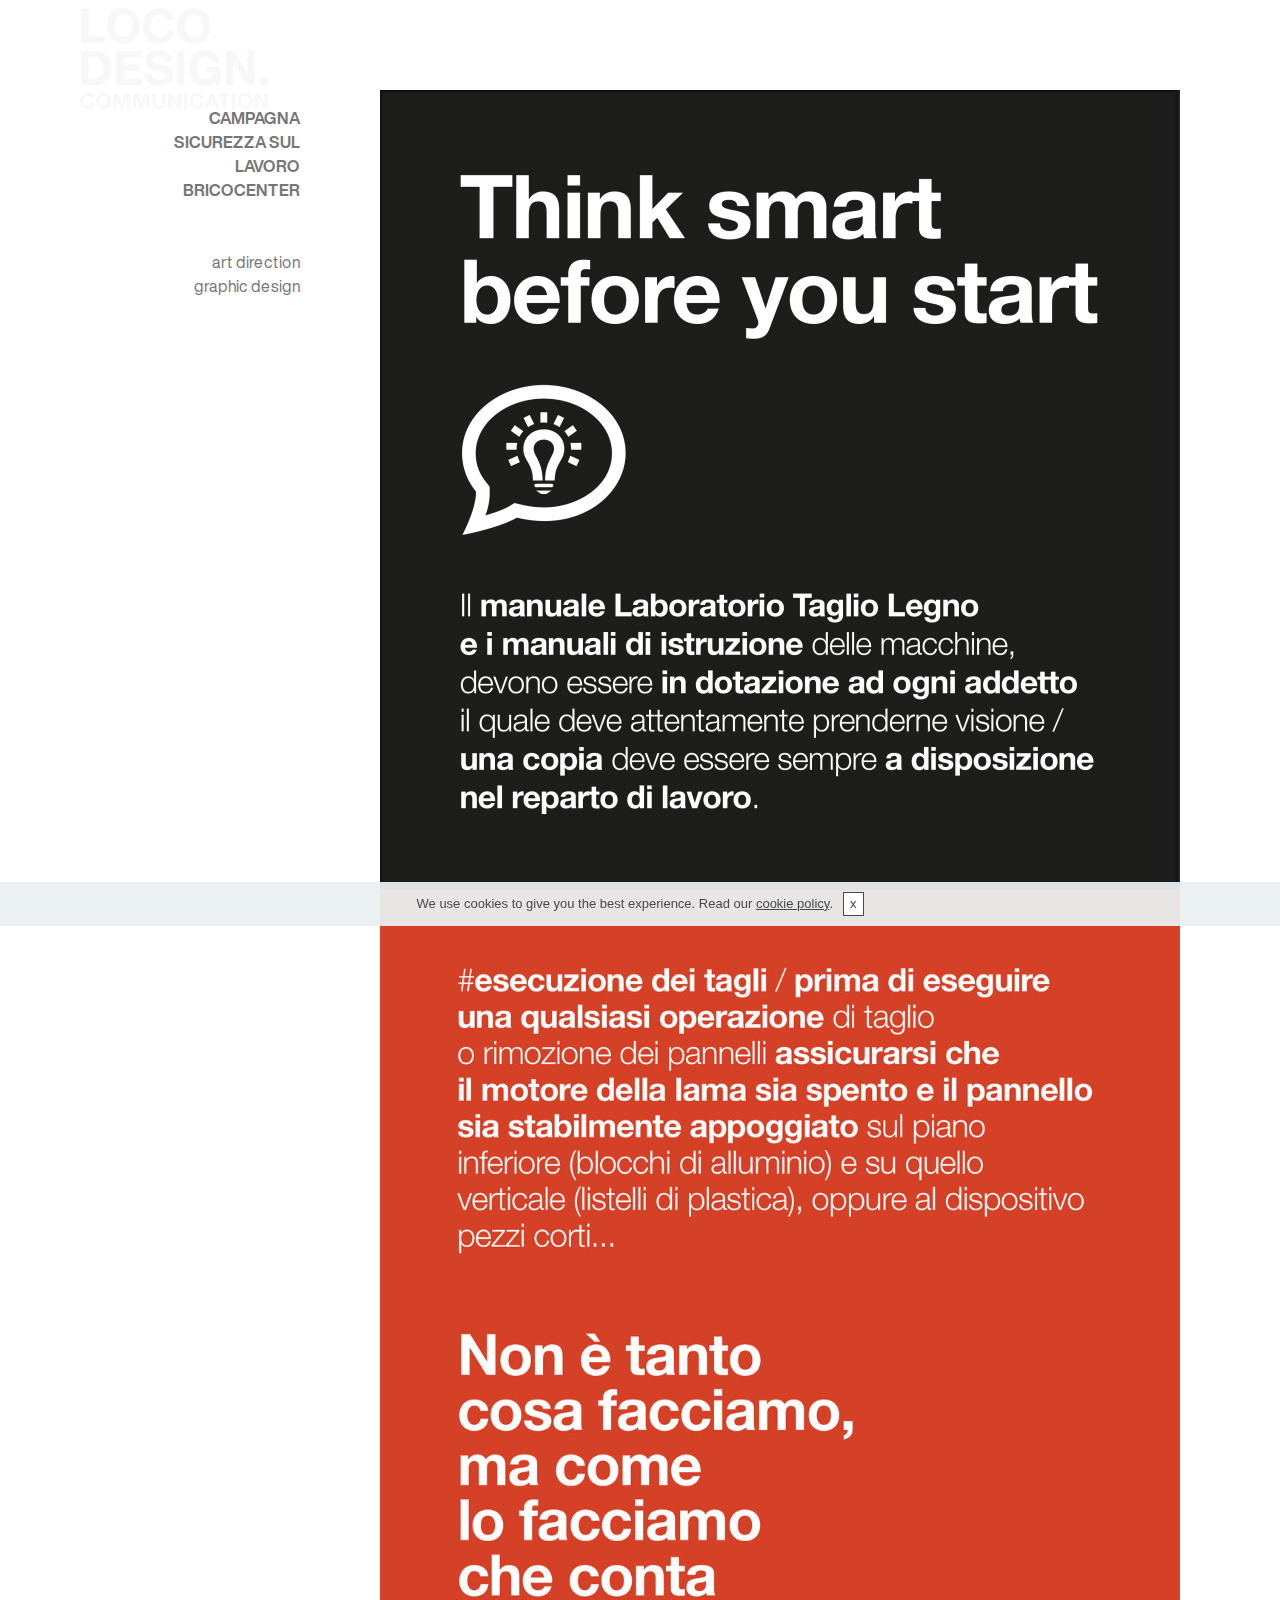
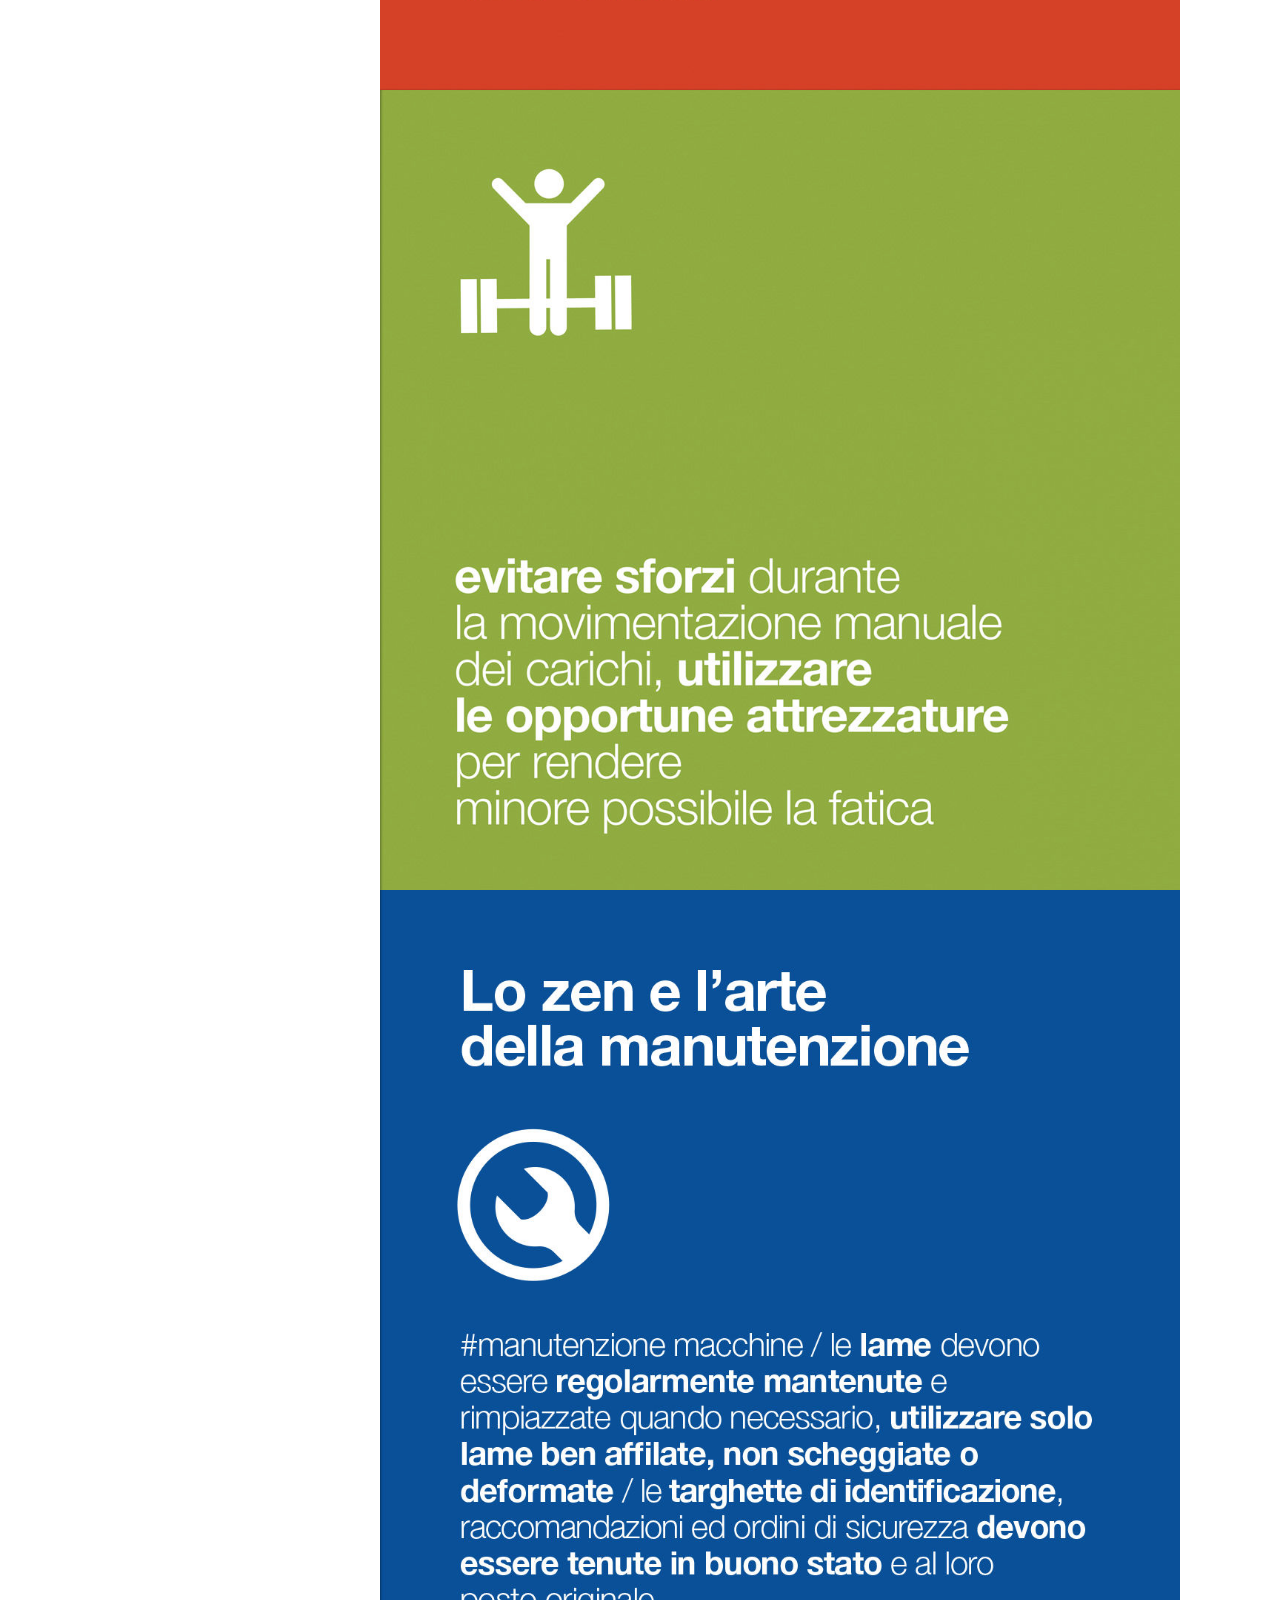
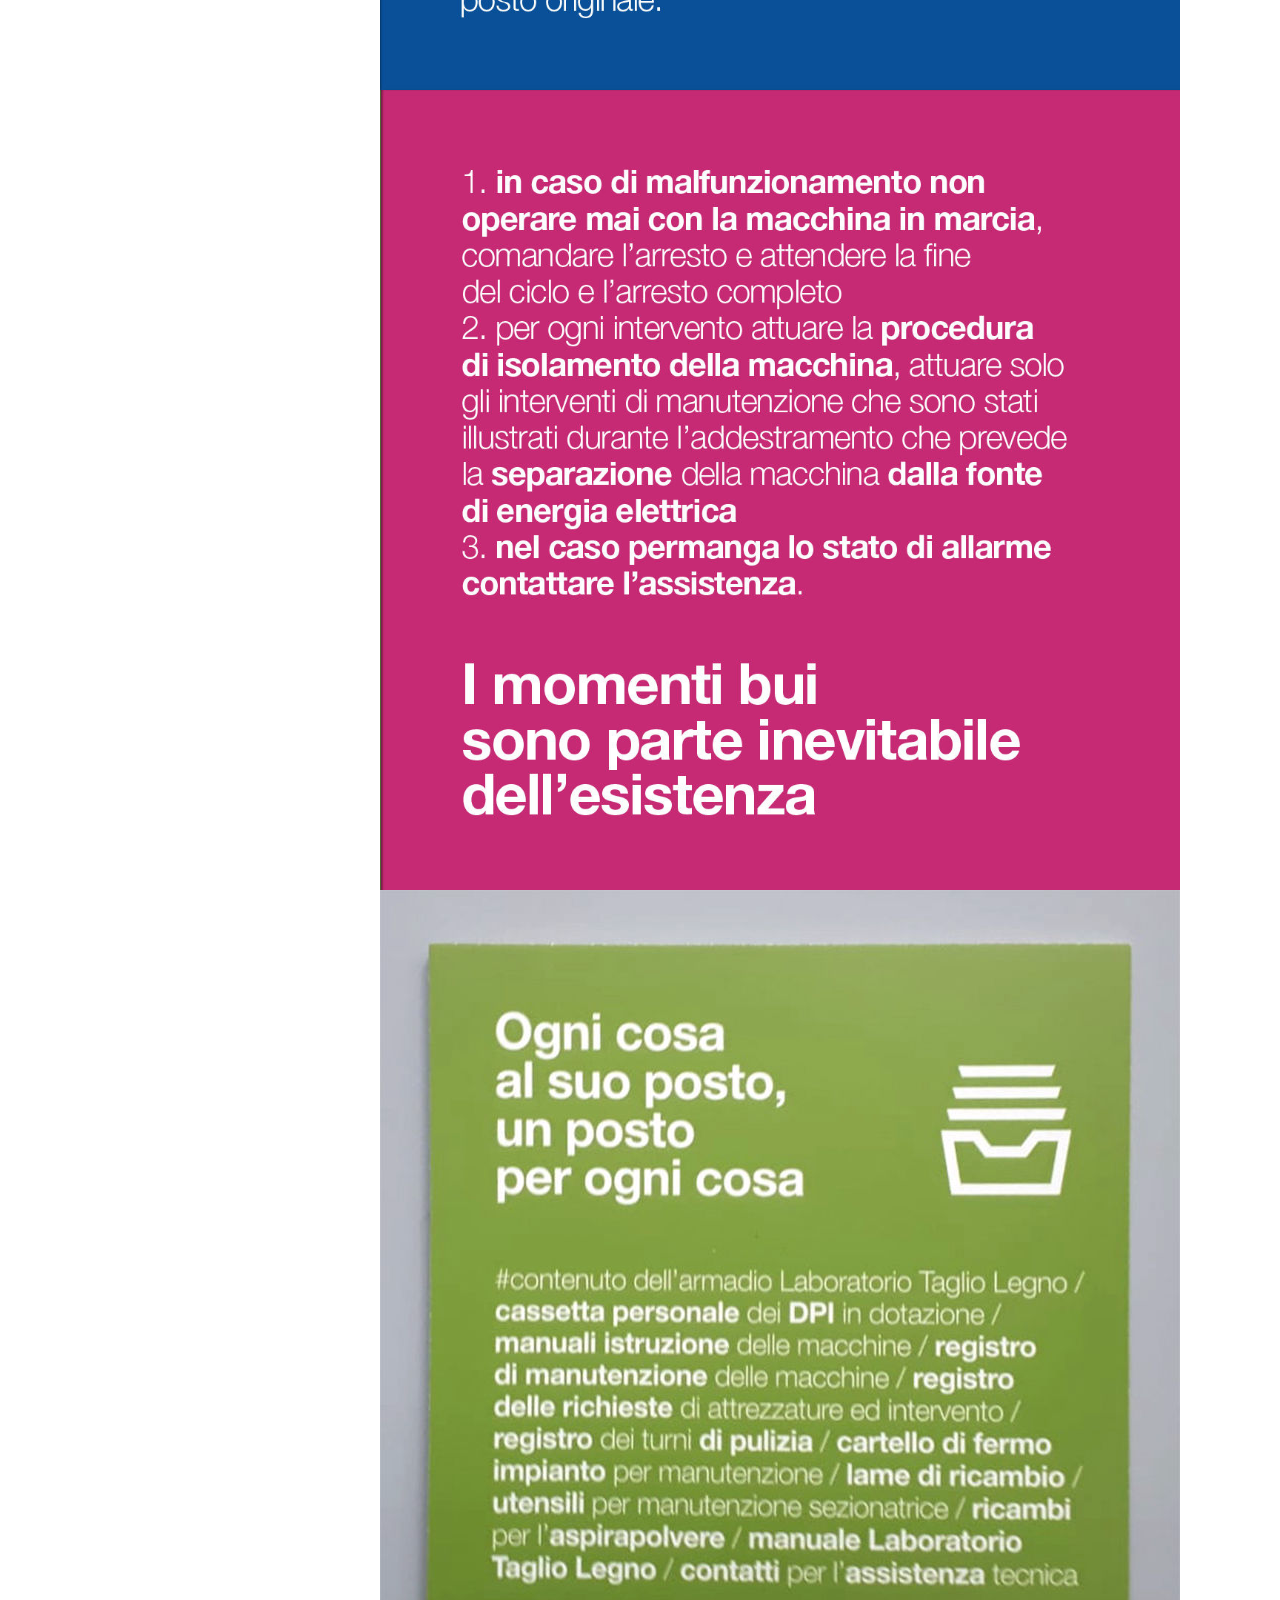
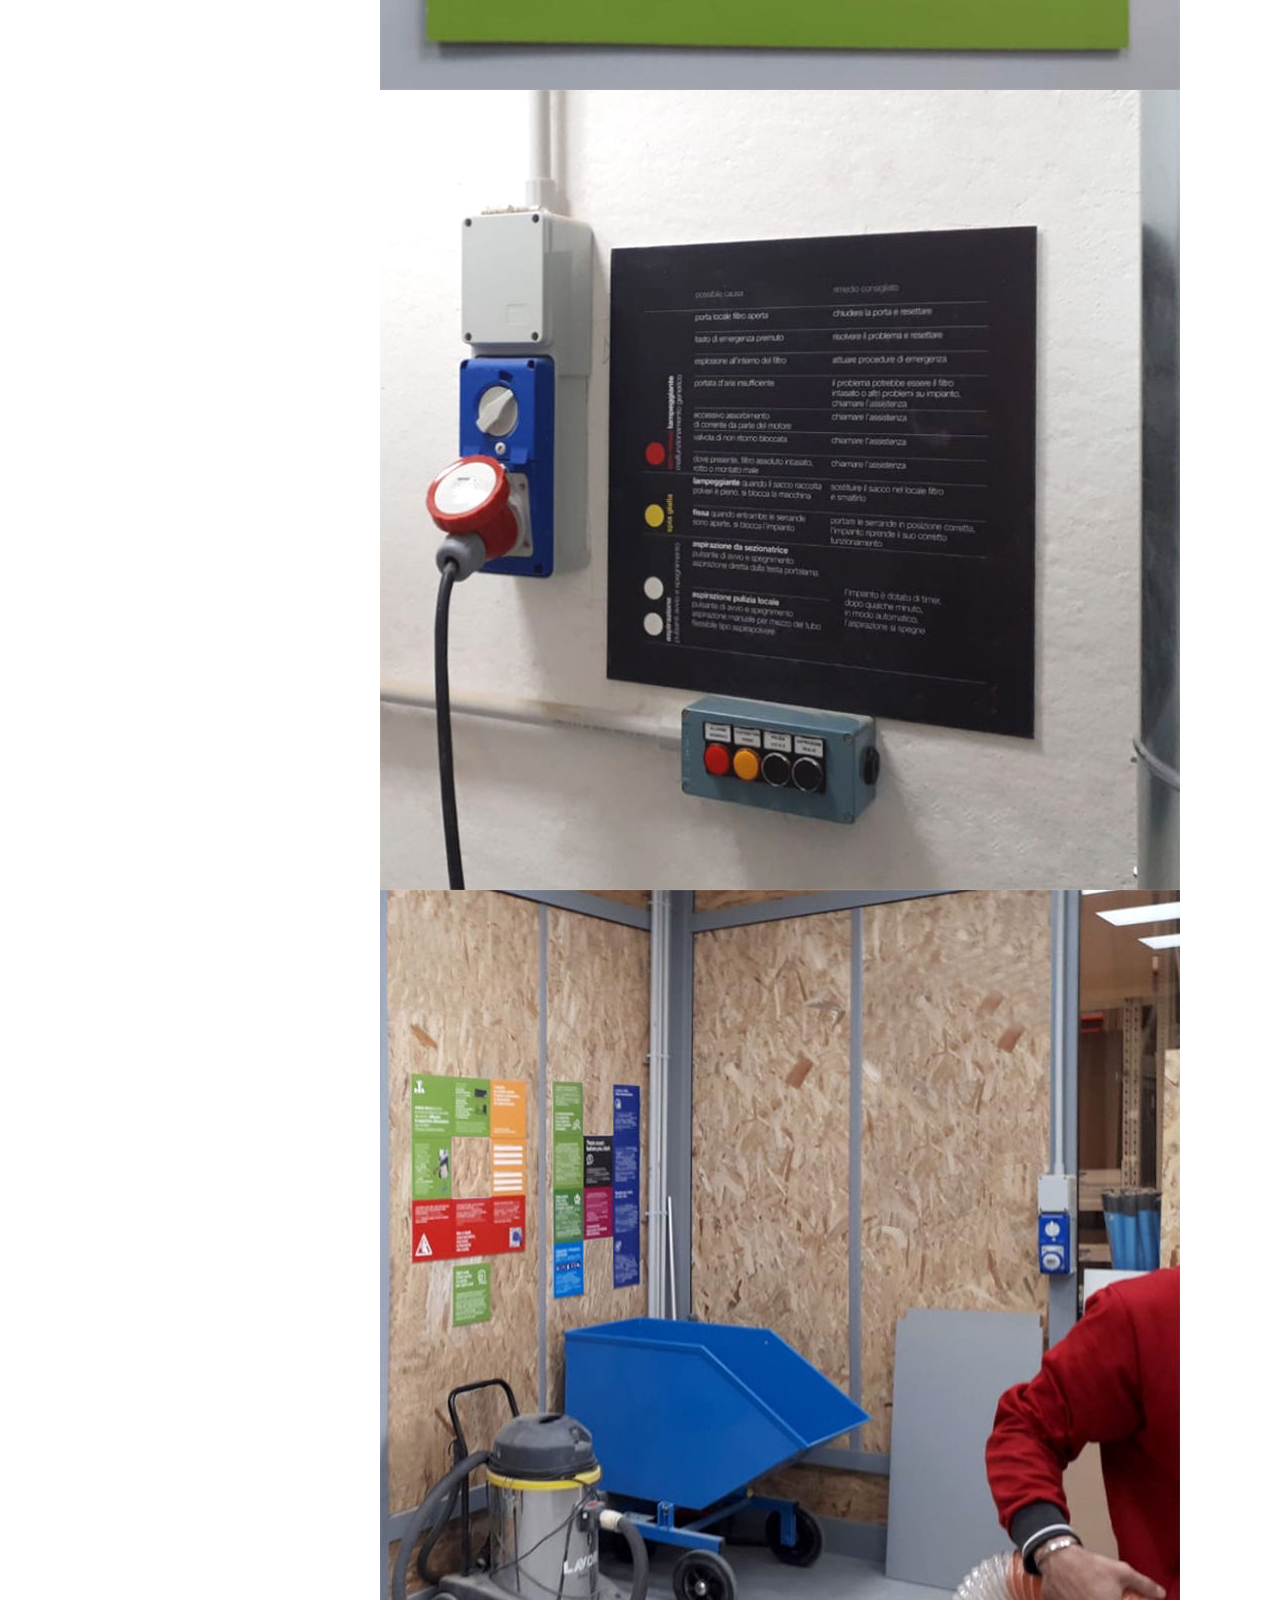
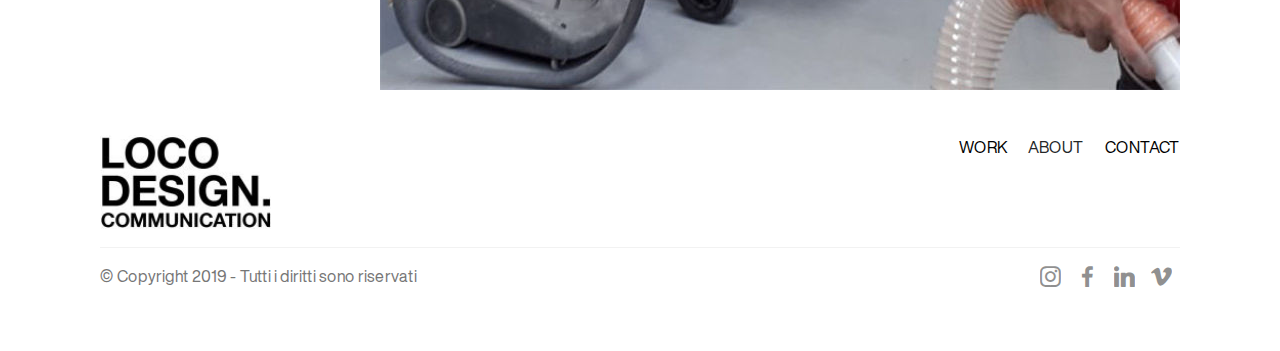
==== commit 0588958d: "create github pages" ====
--- a/campagnasicurezza.html
+++ b/campagnasicurezza.html
@@ -45,296 +45,7 @@
 <!-- /Google Analytics -->
 
 
-  <section class="features11 cid-rDtHxr7Aq3" id="features11-3d">
-
-    
-
-    
-
-    <div class="container">   
-        <div class="col-md-12">
-            <div class="media-container-row">
-                <div class="mbr-figure" style="width: 80%;">
-                    <img src="assets/images/pixel-12-66x88cm1-1600x1600.jpg" alt="Campagna sicurezza sul lavoro" title="Campagna sicurezza sul lavoro">
-                </div>
-                <div class=" align-left aside-content">
-                    
-                    <div class="mbr-section-text">
-                        
-                    </div>
-
-                    <div class="block-content">
-                        <div class="card p-3 pr-3">
-                            <div class="media">
-                                     
-                                <div class="media-body">
-                                    
-                                </div>
-                            </div>                
-
-                            <div class="card-box">
-                                <p class="block-text mbr-fonts-style display-5">CAMPAGNA SICUREZZA SUL LAVORO<br>BRICOCENTER<br></p>
-                            </div>
-                        </div>
-
-                        <div class="card p-3 pr-3">
-                            <div class="media">
-                                     
-                                <div class="media-body">
-                                    
-                                </div>
-                            </div>                
-
-                            <div class="card-box">
-                                <p class="block-text mbr-fonts-style display-7">art direction<br>graphic design</p>
-                            </div>
-                        </div>
-                    </div>
-                </div>
-            </div>
-        </div> 
-    </div>          
-</section>
-
-<section class="features11 cid-rDtIWBAEWE" id="features11-3k">
-
-    
-
-    
-
-    <div class="container">   
-        <div class="col-md-12">
-            <div class="media-container-row">
-                <div class="mbr-figure" style="width: 80%;">
-                    <img src="assets/images/pixel-9-1080x1080.jpg" alt="Campagna sicurezza sul lavoro" title="Campagna sicurezza sul lavoro">
-                </div>
-                <div class=" align-left aside-content">
-                    
-                    <div class="mbr-section-text">
-                        
-                    </div>
-
-                    
-                </div>
-            </div>
-        </div> 
-    </div>          
-</section>
-
-<section class="features11 cid-rDtJ5BZ0WG" id="features11-3l">
-
-    
-
-    
-
-    <div class="container">   
-        <div class="col-md-12">
-            <div class="media-container-row">
-                <div class="mbr-figure" style="width: 80%;">
-                    <img src="assets/images/pixel-8-1080x1080.jpg" alt="Campagna sicurezza sul lavoro" title="Campagna sicurezza sul lavoro">
-                </div>
-                <div class=" align-left aside-content">
-                    
-                    <div class="mbr-section-text">
-                        
-                    </div>
-
-                    
-                </div>
-            </div>
-        </div> 
-    </div>          
-</section>
-
-<section class="features11 cid-rDtJjgUB87" id="features11-3m">
-
-    
-
-    
-
-    <div class="container">   
-        <div class="col-md-12">
-            <div class="media-container-row">
-                <div class="mbr-figure" style="width: 80%;">
-                    <img src="assets/images/pixel-1-1080x1080.jpg" alt="Campagna sicurezza sul lavoro" title="Campagna sicurezza sul lavoro">
-                </div>
-                <div class=" align-left aside-content">
-                    
-                    <div class="mbr-section-text">
-                        
-                    </div>
-
-                    
-                </div>
-            </div>
-        </div> 
-    </div>          
-</section>
-
-<section class="features11 cid-rDtJtkXNhk" id="features11-3n">
-
-    
-
-    
-
-    <div class="container">   
-        <div class="col-md-12">
-            <div class="media-container-row">
-                <div class="mbr-figure" style="width: 80%;">
-                    <img src="assets/images/pixel-2-1080x1080.jpg" alt="Campagna sicurezza sul lavoro" title="Campagna sicurezza sul lavoro">
-                </div>
-                <div class=" align-left aside-content">
-                    
-                    <div class="mbr-section-text">
-                        
-                    </div>
-
-                    
-                </div>
-            </div>
-        </div> 
-    </div>          
-</section>
-
-<section class="features11 cid-rDtHxrMxlU" id="features11-3e">
-
-    
-
-    
-
-    <div class="container">   
-        <div class="col-md-12">
-            <div class="media-container-row">
-                <div class="mbr-figure" style="width: 80%;">
-                    <img src="assets/images/brico-armadio1-800x800.jpg" alt="Campagna sicurezza sul lavoro" title="Campagna sicurezza sul lavoro">
-                </div>
-                <div class=" align-left aside-content">
-                    
-                    <div class="mbr-section-text">
-                        
-                    </div>
-
-                    
-                </div>
-            </div>
-        </div> 
-    </div>          
-</section>
-
-<section class="features11 cid-rDtJCIDgvJ" id="features11-3o">
-
-    
-
-    
-
-    <div class="container">   
-        <div class="col-md-12">
-            <div class="media-container-row">
-                <div class="mbr-figure" style="width: 80%;">
-                    <img src="assets/images/brico-quadro-el1-800x800.jpg" alt="Campagna sicurezza sul lavoro" title="Campagna sicurezza sul lavoro">
-                </div>
-                <div class=" align-left aside-content">
-                    
-                    <div class="mbr-section-text">
-                        
-                    </div>
-
-                    
-                </div>
-            </div>
-        </div> 
-    </div>          
-</section>
-
-<section class="features11 cid-rDtK6bc9s5" id="features11-3p">
-
-    
-
-    
-
-    <div class="container">   
-        <div class="col-md-12">
-            <div class="media-container-row">
-                <div class="mbr-figure" style="width: 80%;">
-                    <img src="assets/images/brico-taglio-legno1-800x800.jpg" alt="Campagna sicurezza sul lavoro" title="Campagna sicurezza sul lavoro">
-                </div>
-                <div class=" align-left aside-content">
-                    
-                    <div class="mbr-section-text">
-                        
-                    </div>
-
-                    
-                </div>
-            </div>
-        </div> 
-    </div>          
-</section>
-
-<section class="cid-rDWVRi1T66" id="footer5-6f">
-
-    
-
-    
-
-    <div class="container">
-        <div class="media-container-row">
-            <div class="col-md-3">
-                <div class="media-wrap">
-                    <a href="index.html">
-                       <img src="assets/images/businesscard-prova1-192x297.jpg" alt="locodesign communication" title="locodesign communication logo">
-                    </a>
-                </div>
-            </div>
-            <div class="col-md-9">
-                <p class="mbr-text align-right links mbr-fonts-style display-7">
-                    <a href="page4.html" class="text-black">WORK</a> &nbsp;&nbsp;&nbsp;&nbsp;
-&nbsp;<a href="page9.html">ABOUT</a> &nbsp; &nbsp; &nbsp;&nbsp;<a href="page9.html#form1-4q" class="text-black">CONTACT</a></p>
-            </div>
-        </div>
-        <div class="footer-lower">
-            <div class="media-container-row">
-                <div class="col-md-12">
-                    <hr>
-                </div>
-            </div>
-            <div class="media-container-row mbr-white">
-                <div class="col-md-6 copyright">
-                    <p class="mbr-text mbr-fonts-style display-7">
-                        © Copyright 2019 - Tutti i diritti sono riservati&nbsp;</p>
-                </div>
-                <div class="col-md-6">
-                    <div class="social-list align-right">
-                        <div class="soc-item">
-                            <a href="https://www.instagram.com/locodesign_communication/" target="_blank">
-                                <span class="mbr-iconfont mbr-iconfont-social socicon-instagram socicon"></span>
-                            </a>
-                        </div>
-                        <div class="soc-item">
-                            <a href="https://www.facebook.com/lorenza.cozzoni" target="_blank">
-                                <span class="mbr-iconfont mbr-iconfont-social socicon-facebook socicon"></span>
-                            </a>
-                        </div>
-                        <div class="soc-item">
-                            <a href="https://www.linkedin.com/in/lorenza-cozzoni-59346413" target="_blank">
-                                <span class="mbr-iconfont mbr-iconfont-social socicon-linkedin socicon"></span>
-                            </a>
-                        </div>
-                        <div class="soc-item">
-                            <a href="https://vimeo.com/user83173426" target="_blank">
-                                <span class="mbr-iconfont mbr-iconfont-social socicon-vimeo socicon"></span>
-                            </a>
-                        </div>
-                        
-                        
-                    </div>
-                </div>
-            </div>
-        </div>
-    </div>
-</section>
-
-<section class="menu cid-rDtHxuikGL" once="menu" id="menu1-3j">
+  <section class="menu cid-rDtHxuikGL" once="menu" id="menu1-3j">
 
     
 
@@ -371,6 +82,295 @@
             
         </div>
     </nav>
+</section>
+
+<section class="features11 cid-rDtHxr7Aq3" id="features11-3d">
+
+    
+
+    
+
+    <div class="container">   
+        <div class="col-md-12">
+            <div class="media-container-row">
+                <div class="mbr-figure" style="width: 80%;">
+                    <img src="assets/images/pixel-12-66x88cm1-1600x1600.jpg" alt="Campagna sicurezza sul lavoro" title="Campagna sicurezza sul lavoro">
+                </div>
+                <div class=" align-left aside-content">
+                    
+                    <div class="mbr-section-text">
+                        
+                    </div>
+
+                    <div class="block-content">
+                        <div class="card p-3 pr-3">
+                            <div class="media">
+                                     
+                                <div class="media-body">
+                                    
+                                </div>
+                            </div>                
+
+                            <div class="card-box">
+                                <p class="block-text mbr-fonts-style display-5">CAMPAGNA SICUREZZA SUL LAVORO<br>BRICOCENTER<br></p>
+                            </div>
+                        </div>
+
+                        <div class="card p-3 pr-3">
+                            <div class="media">
+                                     
+                                <div class="media-body">
+                                    
+                                </div>
+                            </div>                
+
+                            <div class="card-box">
+                                <p class="block-text mbr-fonts-style display-7">art direction<br>graphic design</p>
+                            </div>
+                        </div>
+                    </div>
+                </div>
+            </div>
+        </div> 
+    </div>          
+</section>
+
+<section class="features11 cid-rDtIWBAEWE" id="features11-3k">
+
+    
+
+    
+
+    <div class="container">   
+        <div class="col-md-12">
+            <div class="media-container-row">
+                <div class="mbr-figure" style="width: 80%;">
+                    <img src="assets/images/pixel-9-1080x1080.jpg" alt="Campagna sicurezza sul lavoro" title="Campagna sicurezza sul lavoro">
+                </div>
+                <div class=" align-left aside-content">
+                    
+                    <div class="mbr-section-text">
+                        
+                    </div>
+
+                    
+                </div>
+            </div>
+        </div> 
+    </div>          
+</section>
+
+<section class="features11 cid-rDtJ5BZ0WG" id="features11-3l">
+
+    
+
+    
+
+    <div class="container">   
+        <div class="col-md-12">
+            <div class="media-container-row">
+                <div class="mbr-figure" style="width: 80%;">
+                    <img src="assets/images/pixel-8-1080x1080.jpg" alt="Campagna sicurezza sul lavoro" title="Campagna sicurezza sul lavoro">
+                </div>
+                <div class=" align-left aside-content">
+                    
+                    <div class="mbr-section-text">
+                        
+                    </div>
+
+                    
+                </div>
+            </div>
+        </div> 
+    </div>          
+</section>
+
+<section class="features11 cid-rDtJjgUB87" id="features11-3m">
+
+    
+
+    
+
+    <div class="container">   
+        <div class="col-md-12">
+            <div class="media-container-row">
+                <div class="mbr-figure" style="width: 80%;">
+                    <img src="assets/images/pixel-1-1080x1080.jpg" alt="Campagna sicurezza sul lavoro" title="Campagna sicurezza sul lavoro">
+                </div>
+                <div class=" align-left aside-content">
+                    
+                    <div class="mbr-section-text">
+                        
+                    </div>
+
+                    
+                </div>
+            </div>
+        </div> 
+    </div>          
+</section>
+
+<section class="features11 cid-rDtJtkXNhk" id="features11-3n">
+
+    
+
+    
+
+    <div class="container">   
+        <div class="col-md-12">
+            <div class="media-container-row">
+                <div class="mbr-figure" style="width: 80%;">
+                    <img src="assets/images/pixel-2-1080x1080.jpg" alt="Campagna sicurezza sul lavoro" title="Campagna sicurezza sul lavoro">
+                </div>
+                <div class=" align-left aside-content">
+                    
+                    <div class="mbr-section-text">
+                        
+                    </div>
+
+                    
+                </div>
+            </div>
+        </div> 
+    </div>          
+</section>
+
+<section class="features11 cid-rDtHxrMxlU" id="features11-3e">
+
+    
+
+    
+
+    <div class="container">   
+        <div class="col-md-12">
+            <div class="media-container-row">
+                <div class="mbr-figure" style="width: 80%;">
+                    <img src="assets/images/brico-armadio1-800x800.jpg" alt="Campagna sicurezza sul lavoro" title="Campagna sicurezza sul lavoro">
+                </div>
+                <div class=" align-left aside-content">
+                    
+                    <div class="mbr-section-text">
+                        
+                    </div>
+
+                    
+                </div>
+            </div>
+        </div> 
+    </div>          
+</section>
+
+<section class="features11 cid-rDtJCIDgvJ" id="features11-3o">
+
+    
+
+    
+
+    <div class="container">   
+        <div class="col-md-12">
+            <div class="media-container-row">
+                <div class="mbr-figure" style="width: 80%;">
+                    <img src="assets/images/brico-quadro-el1-800x800.jpg" alt="Campagna sicurezza sul lavoro" title="Campagna sicurezza sul lavoro">
+                </div>
+                <div class=" align-left aside-content">
+                    
+                    <div class="mbr-section-text">
+                        
+                    </div>
+
+                    
+                </div>
+            </div>
+        </div> 
+    </div>          
+</section>
+
+<section class="features11 cid-rDtK6bc9s5" id="features11-3p">
+
+    
+
+    
+
+    <div class="container">   
+        <div class="col-md-12">
+            <div class="media-container-row">
+                <div class="mbr-figure" style="width: 80%;">
+                    <img src="assets/images/brico-taglio-legno1-800x800.jpg" alt="Campagna sicurezza sul lavoro" title="Campagna sicurezza sul lavoro">
+                </div>
+                <div class=" align-left aside-content">
+                    
+                    <div class="mbr-section-text">
+                        
+                    </div>
+
+                    
+                </div>
+            </div>
+        </div> 
+    </div>          
+</section>
+
+<section class="cid-rDWVRi1T66" id="footer5-6f">
+
+    
+
+    
+
+    <div class="container">
+        <div class="media-container-row">
+            <div class="col-md-3">
+                <div class="media-wrap">
+                    <a href="index.html">
+                       <img src="assets/images/businesscard-prova1-192x297.jpg" alt="locodesign communication" title="locodesign communication logo">
+                    </a>
+                </div>
+            </div>
+            <div class="col-md-9">
+                <p class="mbr-text align-right links mbr-fonts-style display-7">
+                    <a href="page4.html" class="text-black">WORK</a> &nbsp;&nbsp;&nbsp;&nbsp;
+&nbsp;<a href="page9.html">ABOUT</a> &nbsp; &nbsp; &nbsp;&nbsp;<a href="page9.html#form1-4q" class="text-black">CONTACT</a></p>
+            </div>
+        </div>
+        <div class="footer-lower">
+            <div class="media-container-row">
+                <div class="col-md-12">
+                    <hr>
+                </div>
+            </div>
+            <div class="media-container-row mbr-white">
+                <div class="col-md-6 copyright">
+                    <p class="mbr-text mbr-fonts-style display-7">
+                        © Copyright 2019 - Tutti i diritti sono riservati&nbsp;</p>
+                </div>
+                <div class="col-md-6">
+                    <div class="social-list align-right">
+                        <div class="soc-item">
+                            <a href="https://www.instagram.com/locodesign_communication/" target="_blank">
+                                <span class="mbr-iconfont mbr-iconfont-social socicon-instagram socicon"></span>
+                            </a>
+                        </div>
+                        <div class="soc-item">
+                            <a href="https://www.facebook.com/lorenza.cozzoni" target="_blank">
+                                <span class="mbr-iconfont mbr-iconfont-social socicon-facebook socicon"></span>
+                            </a>
+                        </div>
+                        <div class="soc-item">
+                            <a href="https://www.linkedin.com/in/lorenza-cozzoni-59346413" target="_blank">
+                                <span class="mbr-iconfont mbr-iconfont-social socicon-linkedin socicon"></span>
+                            </a>
+                        </div>
+                        <div class="soc-item">
+                            <a href="https://vimeo.com/user83173426" target="_blank">
+                                <span class="mbr-iconfont mbr-iconfont-social socicon-vimeo socicon"></span>
+                            </a>
+                        </div>
+                        
+                        
+                    </div>
+                </div>
+            </div>
+        </div>
+    </div>
 </section>
 
 
--- a/assets/mobirise/css/mbr-additional.css
+++ b/assets/mobirise/css/mbr-additional.css
@@ -1984,6 +1984,13 @@
 .cid-rDnnYQlbEG .dropdown-item:hover {
   color: #c1c1c1 !important;
 }
+.cid-rEd3w2d9Rf {
+  background-image: url("../../../assets/images/gdv-business-card-1-1080x1080.jpg");
+}
+.cid-rEd3w2d9Rf H1 {
+  color: #ffffff;
+  text-align: center;
+}
 .cid-rEd0Swol5b {
   background-image: url("../../../assets/images/cinienils-listino-19-mockup4-1-1080x1080.jpg");
 }
@@ -1991,13 +1998,6 @@
   color: #ffffff;
   text-align: center;
 }
-.cid-rEd3w2d9Rf {
-  background-image: url("../../../assets/images/gdv-business-card-1-1080x1080.jpg");
-}
-.cid-rEd3w2d9Rf H1 {
-  color: #ffffff;
-  text-align: center;
-}
 .cid-rEk5UqgoDU {
   background-image: url("../../../assets/images/cen-website-0000-livello-3-1031x829.jpg");
 }
@@ -2005,6 +2005,20 @@
   color: #ffffff;
   text-align: center;
 }
+.cid-rEd6heODNN {
+  background-image: url("../../../assets/images/schermata-2019-10-07-alle-13.01.36-2000x1393.png");
+}
+.cid-rEd6heODNN H1 {
+  color: #ffffff;
+  text-align: center;
+}
+.cid-rEoxoHYtNb {
+  background-image: url("../../../assets/images/onoff-2-pannelli-verticali-4-1200x1200.jpg");
+}
+.cid-rEoxoHYtNb H1 {
+  color: #ffffff;
+  text-align: center;
+}
 .cid-rEd5ealUsf {
   background-image: url("../../../assets/images/onoff-2-pannelli-verticali-4-1200x1200.jpg");
 }
@@ -2016,13 +2030,6 @@
   background-image: url("../../../assets/images/pixel-12-1080x1080.jpg");
 }
 .cid-rEd4ntsaFw H1 {
-  color: #ffffff;
-  text-align: center;
-}
-.cid-rEd6heODNN {
-  background-image: url("../../../assets/images/schermata-2019-10-07-alle-13.01.36-2000x1393.png");
-}
-.cid-rEd6heODNN H1 {
   color: #ffffff;
   text-align: center;
 }
